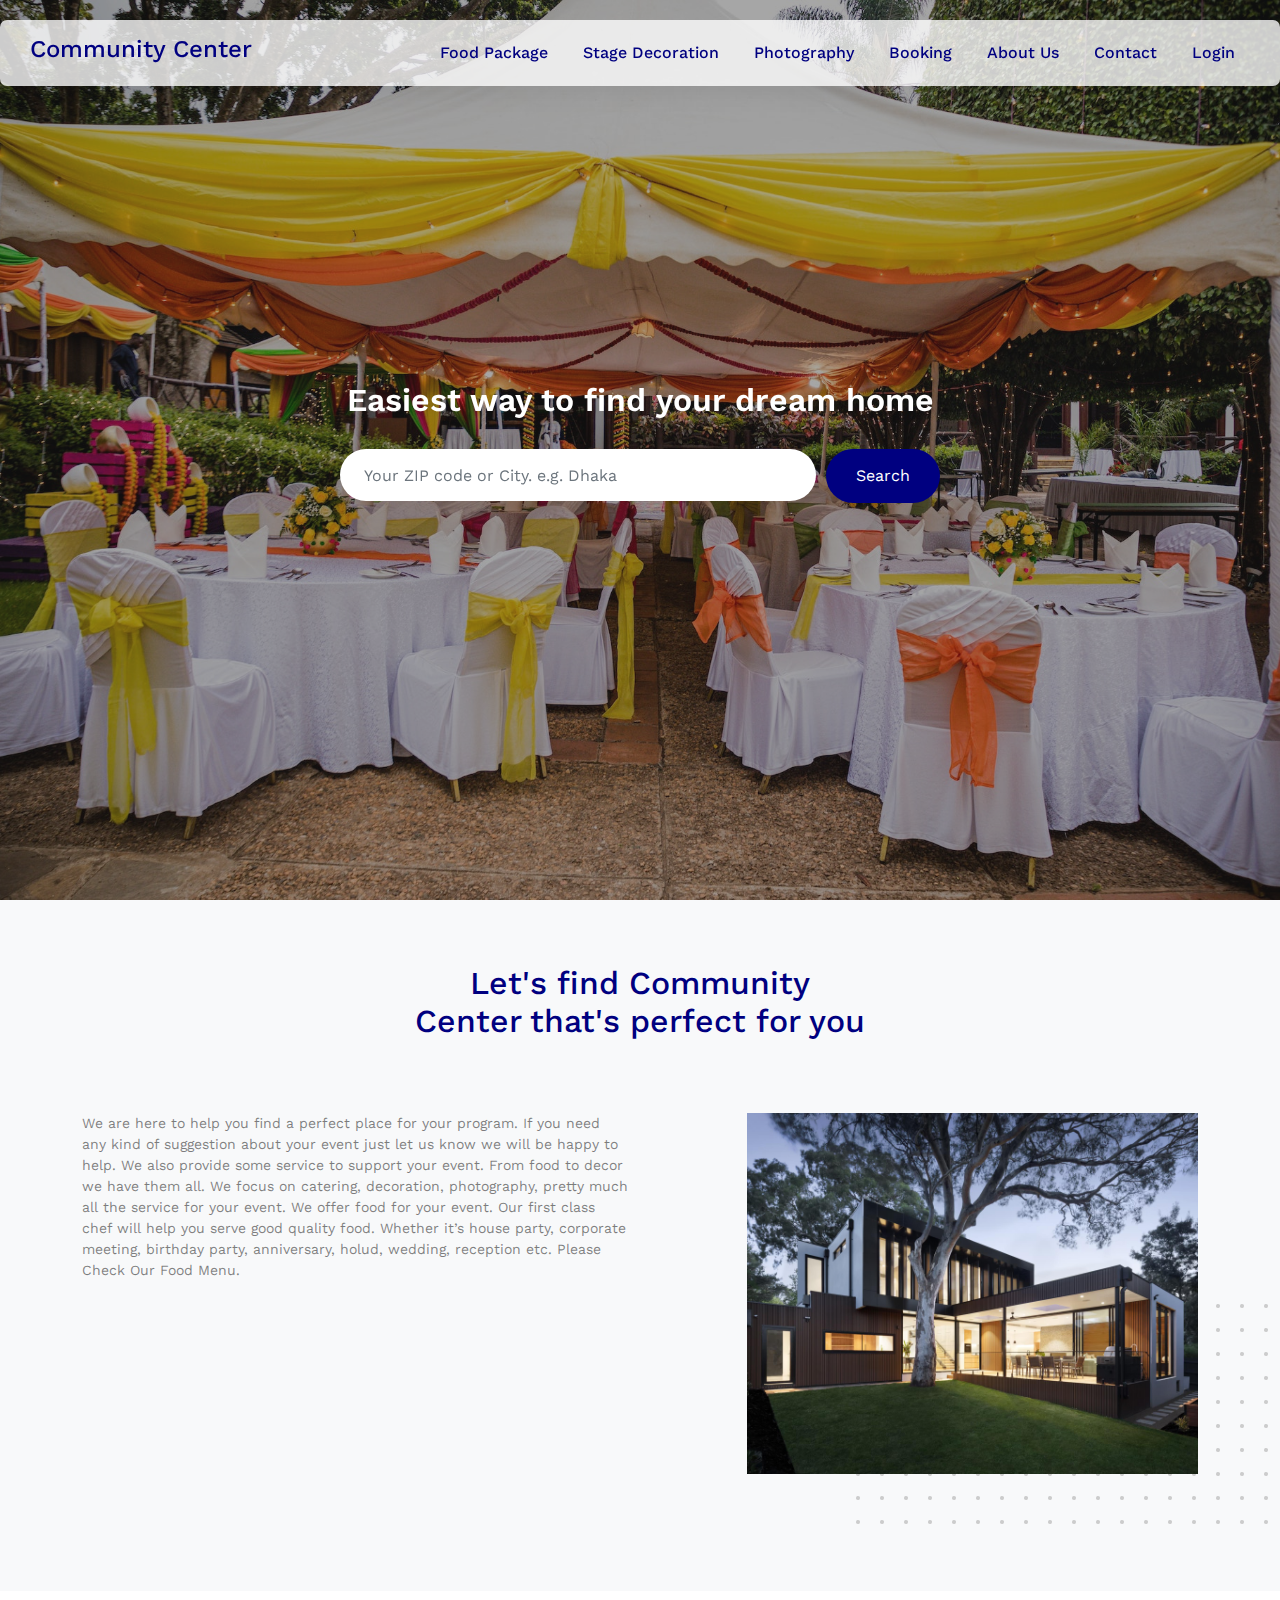
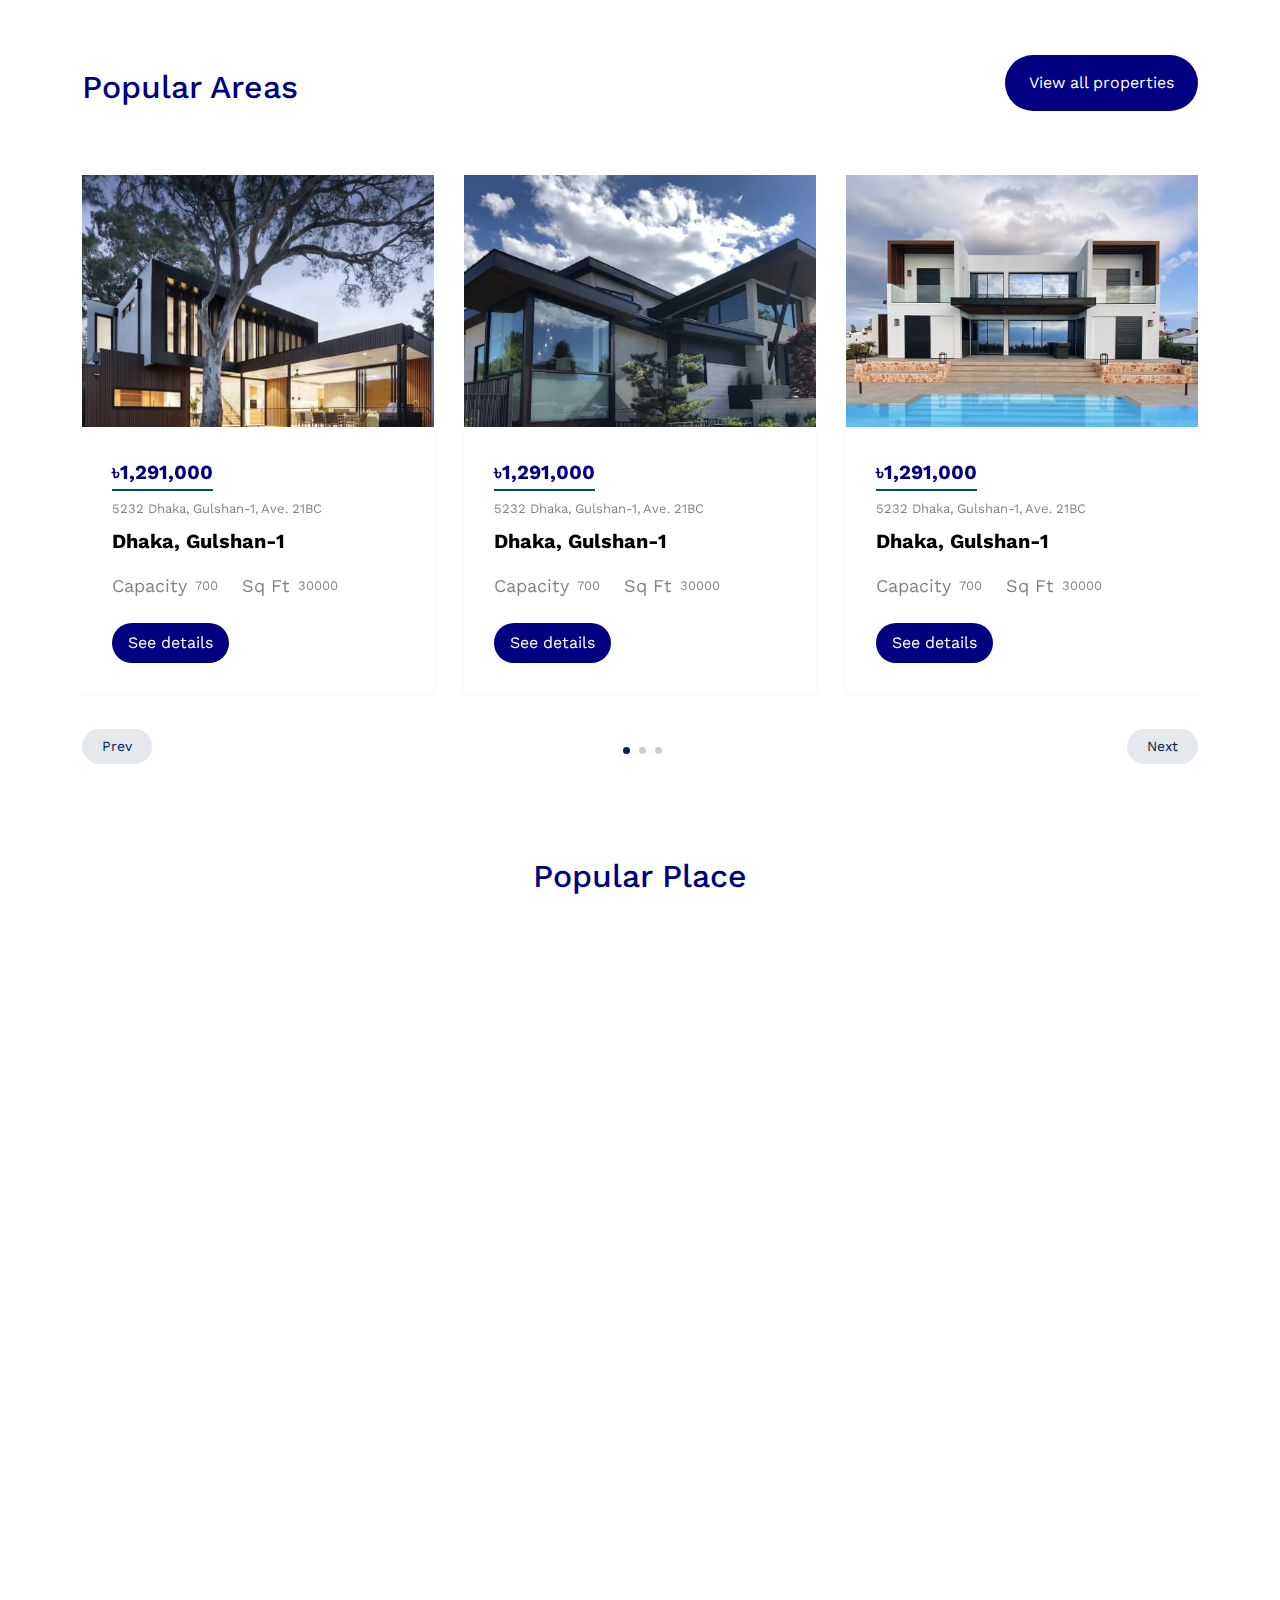
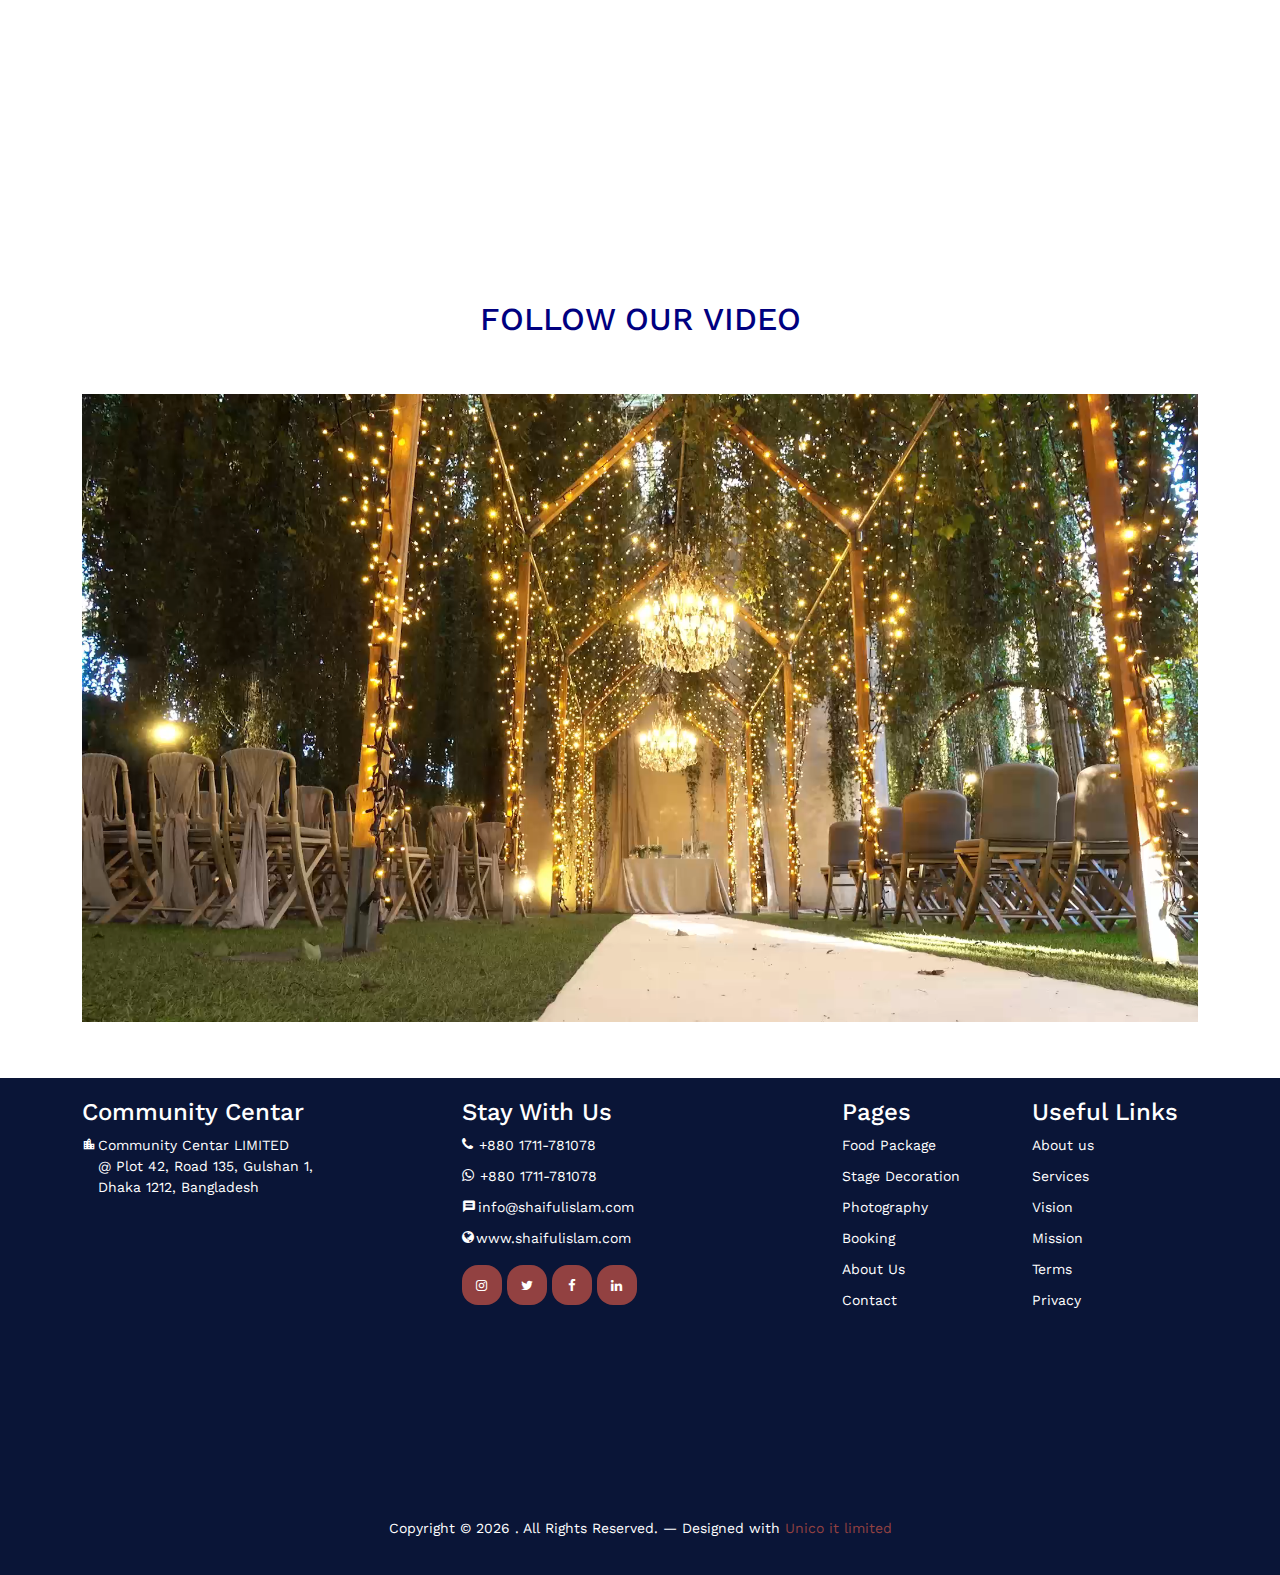
==== index.html @ 7b88f0c8 "first commit" ====
<!DOCTYPE html>
<html lang="en">
<head>
  <meta charset="utf-8" />
  <meta name="viewport" content="width=device-width, initial-scale=1" />
  <meta name="author" content="Untree.co" />
  <link rel="shortcut icon" href="favicon.png" />
  <meta name="description" content="" />
  <meta name="keywords" content="bootstrap, bootstrap5" />
  <link rel="preconnect" href="https://fonts.googleapis.com" />
  <link rel="preconnect" href="https://fonts.gstatic.com" crossorigin />
  <link href="https://fonts.googleapis.com/css2?family=Work+Sans:wght@400;500;600;700&display=swap" rel="stylesheet" />
  <link rel="stylesheet" href="fonts/icomoon/style.css" />
  <link rel="stylesheet" href="fonts/flaticon/font/flaticon.css" />
  <link rel="stylesheet" href="css/tiny-slider.css" />
  <link rel="stylesheet" href="css/aos.css" />
  <link rel="stylesheet" href="css/style.css" />

  <title>
    Community Center
  </title> 
</head>
<body>
  <div class="site-mobile-menu site-navbar-target">
    <div class="site-mobile-menu-header">
      <div class="site-mobile-menu-close">
        <span class="icofont-close js-menu-toggle"></span>
      </div>
    </div>
    <div class="site-mobile-menu-body"></div>
  </div>
  <nav class="site-nav" >
    <div class="mx-auto">
      <div class="menu-bg-wrap">
        <div class="site-navigation">
          <a href="index.html" class="logo m-0 float-start" style="color: navy !important;">Community Center</a>
          <ul class="js-clone-nav d-none d-lg-inline-block text-start site-menu float-end">
            <li class="">
              <a href="foodpackage.html" style="font-size: 16px; font-weight: 500; color: navy !important;">Food Package</a>
            </li>
            <li><a href="stagedecoration.html" style="font-size: 16px; font-weight: 500;">Stage Decoration</a></li>
            <li><a href="photograper.html" style="font-size: 16px; font-weight: 500;">Photography</a></li>
            <li><a href="booking.html" style="font-size: 16px; font-weight: 500;">Booking</a></li>
            <li><a href="about.html" style="font-size: 16px; font-weight: 500;">About Us</a></li>
            <li><a href="contact.html" style="font-size: 16px; font-weight: 500;">Contact</a></li>
            <li><a href="" data-bs-toggle="modal" data-bs-target="#exampleModal" style="font-size: 16px; font-weight: 500;">Login</a></li>
          </ul>

          <a href="#" class="burger  me-auto float-end mt-1 site-menu-toggle js-menu-toggle d-inline-block d-lg-none"
            data-toggle="collapse" data-target="#main-navbar">
            <span></span>
          </a>
        </div>
      </div>
    </div>
  </nav>
  <!--------modal form  start-----------><!-- Button trigger modal -->
<!-- Modal -->
<div class="modal fade" id="exampleModal" tabindex="-1" aria-labelledby="exampleModalLabel" aria-hidden="true">
  <div class="modal-dialog modal-sm">
    <div class="modal-content">
      <div class="modal-header">
        <button type="button" class="btn-close" data-bs-dismiss="modal" aria-label="Close"></button>
      </div>
      <div class="modal-body ">
        <h2 class="text-center py-3">Login </h2>
        <div class="" data-aos="fade-up" data-aos-delay="200">
          <form action="#">
            <div class="row">
              <div class="col-12 pb-2">
                <input
                  type="email"
                  class="form-control"
                  placeholder="Email"
                />
              </div>
              <div class="col-12 pb-2">
                <input
                  type="password"
                  class="form-control"
                  placeholder="Password"
                />
              </div>
              <div class="col-12">
                <input
                style="background-color: navy; color: #fff; width: 100%; border-radius: 5px !important;"
                  type="submit"
                  value="Login"
                  class="btn my-3 "
                />
              </div>
            </div>
          </form>
        </div>
      </div>
      <div class="modal-footer">
             
        <input
        style="background-color: navy; color: #fff; width: 100%; border-radius: 5px !important;"
        type="submit"
          value=" login with google"
          class="btn my-3"
        />      </div>
    </div>
  </div>
</div>

  <!--------modal form  start----------->
  <!--------hero section start----------->
  <div class="hero">
    <div class="hero-slide">
      <div class="img overlay" style="background-image: url('images/place_1.jpg')"></div>
      <div class="img overlay" style="background-image: url('images/place_3.jpg')"></div>
      <div class="img overlay" style="background-image: url('images/food_4.jpg')"></div>
    </div>

    <div class="container">
      <div class="row justify-content-center align-items-center">
        <div class="col-lg-9 text-center">
          <h1 class="heading" data-aos="fade-up">
            Easiest way to find your dream home
          </h1>
          <form action="#" class="narrow-w form-search d-flex align-items-stretch mb-3" data-aos="fade-up"
            data-aos-delay="200">
            <input type="text" class="form-control px-4" placeholder="Your ZIP code or City. e.g. Dhaka" />
            <button type="submit" class="btn ">Search</button>
          </form>
        </div>
      </div>
    </div>
  </div>
  <!--------hero section end----------->
  <!--------about section end----------->
  <div class="section section-4 bg-light">
    <div class="container">
      <div class="row justify-content-center text-center mb-5">
        <div class="col-lg-5">
          <h2 class="font-weight-bold  mb-4" style="color: navy;">
            Let's find
            Community Center that's perfect for you
          </h2>

        </div>
      </div>
      <div class="row justify-content-between  mb-5">
        <div class="col-lg-5 mb-5 mb-lg-0 order-lg-2">
          <div class="img-about dots">
            <img src="images/hero_bg_3.jpg" alt="Image" class="img-fluid" />
          </div>
        </div>
        <div class="col-lg-6">


          <p>We are here to help you find a perfect place for your program. If you need any kind of suggestion about
            your event just let us know we will be happy to help. We also provide some service to support your event.
            From food to decor we have them all. We focus on catering, decoration, photography, pretty much all the
            service for your event. We offer food for your event. Our first class chef will help you serve good quality
            food. Whether it’s house party, corporate meeting, birthday party, anniversary, holud, wedding, reception
            etc. Please Check Our Food Menu.</p>
          <div class="row section-counter text-center pt-5 mt-5">
            <div class="col-6 col-sm-6 col-md-6 col-lg-3" data-aos="fade-up" data-aos-delay="300">
              <div class="counter-wrap mb-5 mb-lg-0" style="background-color: navy; border-radius: 10px; color: #fff;">
                <span class="number"><span class="countup text-white">100</span></span>
                <span class="caption text-white"># of Buy Properties</span>
              </div>
            </div>
            <div class="col-6 col-sm-6 col-md-6 col-lg-3" data-aos="fade-up" data-aos-delay="400">
              <div class="counter-wrap mb-5 mb-lg-0" style="background-color: navy; border-radius: 10px; color: #fff;">
                <span class="number"><span class="countup text-white">108</span></span>
                <span class="caption text-white"># of Sell Properties</span>
              </div>
            </div>
            <div class="col-6 col-sm-6 col-md-6 col-lg-3" data-aos="fade-up" data-aos-delay="500">
              <div class="counter-wrap mb-5 mb-lg-0" style="background-color: navy; border-radius: 10px; color: #fff;">
                <span class="number"><span class="countup text-white">93</span></span>
                <span class="caption text-white"># of All Properties</span>
              </div>
            </div>
            <div class="col-6 col-sm-6 col-md-6 col-lg-3" data-aos="fade-up" data-aos-delay="600">
              <div class="counter-wrap mb-5 mb-lg-0 " style="background-color: navy; border-radius: 10px; color: #fff;">
                <span class="number"><span class="countup text-white">140</span></span>
                <span class="caption text-white">#Agents Properties</span>
              </div>
            </div>
          </div>
        </div>
      </div>

    </div>
  </div>
  <!--------about section end----------->

  <div class="section">
    <div class="container">
      <div class="row mb-5 align-items-center">
        <div class="col-lg-6">
          <h2 class="font-weight-bold  heading" style="color:navy">
            Popular Areas
          </h2>
        </div>
        <div class="col-lg-6 text-lg-end">
          <p>
            <a href="#" target="_blank" class="btn  text-white py-3 px-4" style="background-color: navy;">View all
              properties</a>
          </p>
        </div>
      </div>
      <div class="row">
        <div class="col-12">
          <div class="property-slider-wrap">
            <div class="property-slider">
              <div class="property-item">
                <a href="property-single.html" class="img">
                  <img src="images/img_1.jpg" alt="Image" class="img-fluid" />
                </a>

                <div class="property-content">
                  <div class="price mb-2" style="color: navy;"><span>৳1,291,000</span></div>
                  <div>
                    <span class="d-block mb-2 text-black-50">5232 Dhaka, Gulshan-1, Ave. 21BC</span>



                    <span class="city d-block mb-3">Dhaka, Gulshan-1</span>

                    <div class="specs d-flex mb-4">
                      <span class="d-block d-flex align-items-center me-3">
                        <span> Capacity</span>

                        <span class="caption px-2">700</span>

                      </span>
                      <span class="d-block d-flex align-items-center">
                        <span>Sq Ft</span>
                        <span class="caption px-2">30000</span>
                      </span>
                    </div>

                    <a href="property-single.html" class="btn  py-2 px-3"
                      style="background-color: navy; color: #fff;">See details</a>
                  </div>
                </div>
              </div>

              <div class="property-item">
                <a href="property-single.html" class="img">
                  <img src="images/img_2.jpg" alt="Image" class="img-fluid" />
                </a>

                <div class="property-content">
                  <div class="price mb-2" style="color: navy;"><span>৳1,291,000</span></div>
                  <div>
                    <span class="d-block mb-2 text-black-50">5232 Dhaka, Gulshan-1, Ave. 21BC</span>



                    <span class="city d-block mb-3">Dhaka, Gulshan-1</span>

                    <div class="specs d-flex mb-4">
                      <span class="d-block d-flex align-items-center me-3">
                        <span> Capacity</span>

                        <span class="caption px-2">700</span>

                      </span>
                      <span class="d-block d-flex align-items-center">
                        <span>Sq Ft</span>
                        <span class="caption px-2">30000</span>
                      </span>
                    </div>
                    <a href="property-single.html" class="btn  py-2 px-3"
                      style="background-color: navy; color: #fff;">See details</a>
                  </div>
                </div>
              </div>
              <div class="property-item">
                <a href="property-single.html" class="img">
                  <img src="images/img_3.jpg" alt="Image" class="img-fluid" />
                </a>
                <div class="property-content">
                  <div class="price mb-2" style="color: navy;"><span>৳1,291,000</span></div>
                  <div>
                    <span class="d-block mb-2 text-black-50">5232 Dhaka, Gulshan-1, Ave. 21BC</span>
                    <span class="city d-block mb-3">Dhaka, Gulshan-1</span>

                    <div class="specs d-flex mb-4">
                      <span class="d-block d-flex align-items-center me-3">
                        <span> Capacity</span>

                        <span class="caption px-2">700</span>
                      </span>
                      <span class="d-block d-flex align-items-center">
                        <span>Sq Ft</span>
                        <span class="caption px-2">30000</span>
                      </span>
                    </div>

                    <a href="property-single.html" class="btn  py-2 px-3"
                      style="background-color: navy; color: #fff;">See details</a>
                  </div>
                </div>
              </div>

              <div class="property-item">
                <a href="property-single.html" class="img">
                  <img src="images/img_4.jpg" alt="Image" class="img-fluid" />
                </a>

                <div class="property-content">
                  <div class="price mb-2" style="color: navy;"><span>৳1,291,000</span></div>
                  <div>
                    <span class="d-block mb-2 text-black-50">5232 Dhaka, Gulshan-1, Ave. 21BC</span>
                    <span class="city d-block mb-3">Dhaka, Gulshan-1</span>

                    <div class="specs d-flex mb-4">
                      <span class="d-block d-flex align-items-center me-3">
                        <span> Capacity</span>

                        <span class="caption px-2">700</span>
                      </span>
                      <span class="d-block d-flex align-items-center">
                        <span>Sq Ft</span>
                        <span class="caption px-2">30000</span>
                      </span>
                    </div>

                    <a href="property-single.html" class="btn  py-2 px-3"
                      style="background-color: navy; color: #fff;">See details</a>
                  </div>
                </div>
              </div>

              <div class="property-item">
                <a href="property-single.html" class="img">
                  <img src="images/img_5.jpg" alt="Image" class="img-fluid" />
                </a>

                <div class="property-content">
                  <div class="price mb-2" style="color: navy;"><span>৳1,291,000</span></div>
                  <div>
                    <span class="d-block mb-2 text-black-50">5232 Dhaka, Gulshan-1, Ave. 21BC</span>



                    <span class="city d-block mb-3">Dhaka, Gulshan-1</span>

                    <div class="specs d-flex mb-4">
                      <span class="d-block d-flex align-items-center me-3">
                        <span> Capacity</span>

                        <span class="caption px-2">700</span>

                      </span>
                      <span class="d-block d-flex align-items-center">
                        <span>Sq Ft</span>
                        <span class="caption px-2">30000</span>
                      </span>
                    </div>

                    <a href="property-single.html" class="btn  py-2 px-3"
                      style="background-color: navy; color: #fff;">See details</a>
                  </div>
                </div>
              </div>

              <div class="property-item">
                <a href="property-single.html" class="img">
                  <img src="images/img_6.jpg" alt="Image" class="img-fluid" />
                </a>

                <div class="property-content">
                  <div class="price mb-2" style="color: navy;"><span>৳1,291,000</span></div>
                  <div>
                    <span class="d-block mb-2 text-black-50">5232 Dhaka, Gulshan-1, Ave. 21BC</span>



                    <span class="city d-block mb-3">Dhaka, Gulshan-1</span>

                    <div class="specs d-flex mb-4">
                      <span class="d-block d-flex align-items-center me-3">
                        <span> Capacity</span>

                        <span class="caption px-2">700</span>

                      </span>
                      <span class="d-block d-flex align-items-center">
                        <span>Sq Ft</span>
                        <span class="caption px-2">30000</span>
                      </span>
                    </div>

                    <a href="property-single.html" class="btn  py-2 px-3"
                      style="background-color: navy; color: #fff;">See details</a>
                  </div>
                </div>
              </div>

              <div class="property-item">
                <a href="property-single.html" class="img">
                  <img src="images/img_7.jpg" alt="Image" class="img-fluid" />
                </a>

                <div class="property-content">
                  <div class="price mb-2" style="color: navy;"><span>৳1,291,000</span></div>
                  <div>
                    <span class="d-block mb-2 text-black-50">5232 Dhaka, Gulshan-1, Ave. 21BC</span>



                    <span class="city d-block mb-3">Dhaka, Gulshan-1</span>

                    <div class="specs d-flex mb-4">
                      <span class="d-block d-flex align-items-center me-3">
                        <span> Capacity</span>

                        <span class="caption px-2">700</span>

                      </span>
                      <span class="d-block d-flex align-items-center">
                        <span>Sq Ft</span>
                        <span class="caption px-2">30000</span>
                      </span>
                    </div>

                    <a href="property-single.html" class="btn  py-2 px-3"
                      style="background-color: navy; color: #fff;">See details</a>
                  </div>
                </div>
              </div>

              <div class="property-item">
                <a href="property-single.html" class="img">
                  <img src="images/img_8.jpg" alt="Image" class="img-fluid" />
                </a>

                <div class="property-content">
                  <div class="price mb-2" style="color: navy;"><span>৳1,291,000</span></div>
                  <div>
                    <span class="d-block mb-2 text-black-50">5232 Dhaka, Gulshan-1, Ave. 21BC</span>



                    <span class="city d-block mb-3">Dhaka, Gulshan-1</span>

                    <div class="specs d-flex mb-4">
                      <span class="d-block d-flex align-items-center me-3">
                        <span> Capacity</span>

                        <span class="caption px-2">700</span>

                      </span>
                      <span class="d-block d-flex align-items-center">
                        <span>Sq Ft</span>
                        <span class="caption px-2">30000</span>
                      </span>
                    </div>

                    <a href="property-single.html" class="btn  py-2 px-3"
                      style="background-color: navy; color: #fff;">See details</a>
                  </div>
                </div>
              </div>

              <div class="property-item">
                <a href="property-single.html" class="img">
                  <img src="images/img_1.jpg" alt="Image" class="img-fluid" />
                </a>

                <div class="property-content">
                  <div class="price mb-2" style="color: navy;"><span>৳1,291,000</span></div>
                  <div>
                    <span class="d-block mb-2 text-black-50">5232 Dhaka, Gulshan-1, Ave. 21BC</span>



                    <span class="city d-block mb-3">Dhaka, Gulshan-1</span>

                    <div class="specs d-flex mb-4">
                      <span class="d-block d-flex align-items-center me-3">
                        <span> Capacity</span>

                        <span class="caption px-2">700</span>

                      </span>
                      <span class="d-block d-flex align-items-center">
                        <span>Sq Ft</span>
                        <span class="caption px-2">30000</span>
                      </span>
                    </div>

                    <a href="property-single.html" class="btn  py-2 px-3"
                      style="background-color: navy; color: #fff;">See details</a>
                  </div>
                </div>
              </div>
            </div>

            <div id="property-nav" class="controls" tabindex="0" aria-label="Carousel Navigation">
              <span class="prev" data-controls="prev" aria-controls="property" tabindex="-1">Prev</span>
              <span class="next" data-controls="next" aria-controls="property" tabindex="-1">Next</span>
            </div>
          </div>
        </div>
      </div>
    </div>
  </div>
  <!--------about section end----------->

  <section class="">
    <div class="container">
      <div class="text-center"><h2 style="color: navy;">Popular Place </h2></div>
      <div class="row ">
        <div class="col-12 col-md-4 p-2" data-aos="fade-up" data-aos-delay="300" style="">
          <div class=""
            style="position: relative; height: 300px; background-image: linear-gradient(rgba(0, 0, 0, 0.4), rgba(0, 0, 0, 0.4)),url(images/decoraction/2.jpg); background-size: cover;"">
             
              <div class=" text-center" style="position: absolute; top: 40%; left: 25%;">
            <h2 class="text-white">Bashundhara</h2>
            <p class="text-white" style="font-weight: 400; font-size: 24px;">5 Properties</p>

          </div>
        </div>
      </div>
      <div class="col-12 col-md-4 p-2" data-aos="fade-up" data-aos-delay="300" style="">
        <div class=""
          style="position: relative; height: 300px; background-image: linear-gradient(rgba(0, 0, 0, 0.4), rgba(0, 0, 0, 0.4)),url(images/decoraction/1.jpg); background-size: cover;"">
             
              <div class=" text-center" style="position: absolute; top: 40%; left: 25%;">
          <h2 class="text-white">Cantonment</h2>
          <p class="text-white" style="font-weight: 400; font-size: 24px;">2 Properties</p>

        </div>
      </div>
    </div>
    <div class="col-12 col-md-4 p-2" data-aos="fade-up" data-aos-delay="300" style="">
      <div class=""
        style="position: relative; height: 300px; background-image: linear-gradient(rgba(0, 0, 0, 0.4), rgba(0, 0, 0, 0.4)),url(images/decoraction/3.jpg); background-size: cover;"">
             
              <div class=" text-center" style="position: absolute; top: 40%; left: 25%;">
        <h2 class="text-white">Dhanmondi</h2>
        <p class="text-white" style="font-weight: 400; font-size: 24px;">10 Properties</p>

      </div>
    </div>
    </div>
    <div class="col-12 col-md-4 p-2" data-aos="fade-up" data-aos-delay="300" style="">
      <div class=""
        style="position: relative; height: 300px; background-image: linear-gradient(rgba(0, 0, 0, 0.4), rgba(0, 0, 0, 0.4)),url(images/decoraction/4.jpg); background-size: cover;"">
             
              <div class=" text-center" style="position: absolute; top: 40%; left: 25%;">
        <h2 class="text-white">Mirpur</h2>
        <p class="text-white" style="font-weight: 400; font-size: 24px;">2 Properties</p>
      </div>
    </div>
    </div>
    <div class="col-12 col-md-4 p-2" data-aos="fade-up" data-aos-delay="300" style="">
      <div class=""
        style="position: relative; height: 300px; background-image: linear-gradient(rgba(0, 0, 0, 0.4), rgba(0, 0, 0, 0.4)),url(images/decoraction/5.jpg); background-size: cover;"">
             
              <div class=" text-center" style="position: absolute; top: 40%; left: 25%;">
        <h2 class="text-white">Gulshan</h2>
        <p class="text-white" style="font-weight: 400; font-size: 24px;">3 Properties</p>

      </div>
    </div>
    </div>
    <div class="col-12 col-md-4 p-2" data-aos="fade-up" data-aos-delay="300" style="">
      <div class=""
        style="position: relative; height: 300px; background-image: linear-gradient(rgba(0, 0, 0, 0.4), rgba(0, 0, 0, 0.4)),url(images/decoraction/6.jpg); background-size: cover;"">
             
              <div class=" text-center" style="position: absolute; top: 40%; left: 25%;">
        <h2 class="text-white">Jatrabari</h2>
        <p class="text-white" style="font-weight: 400; font-size: 24px;">3 Properties</p>

      </div>
    </div>
    </div>
    <div class="col-12 col-md-4 p-2" data-aos="fade-up" data-aos-delay="300" style="">
      <div class=""
        style="position: relative; height: 300px; background-image: linear-gradient(rgba(0, 0, 0, 0.4), rgba(0, 0, 0, 0.4)),url(images/decoraction/7.jpg); background-size: cover;"">
             
              <div class=" text-center" style="position: absolute; top: 40%; left: 22%;">
        <h2 class="text-white">Mohammadpur</h2>
        <p class="text-white" style="font-weight: 400; font-size: 24px;">4 Properties</p>

      </div>
    </div>
    </div>
    <div class="col-12 col-md-4 p-2" data-aos="fade-up" data-aos-delay="300" style="">
      <div class=""
        style="position: relative; height: 300px; background-image: linear-gradient(rgba(0, 0, 0, 0.4), rgba(0, 0, 0, 0.4)),url(images/decoraction/8.jpg); background-size: cover;"">
             
              <div class=" text-center" style="position: absolute; top: 40%; left: 25%;">
        <h2 class="text-white">Paltan</h2>
        <p class="text-white" style="font-weight: 400; font-size: 24px;">7 Properties</p>

      </div>
    </div>
    </div>
    <div class="col-12 col-md-4 p-2" data-aos="fade-up" data-aos-delay="300" style="">
      <div class=""
        style="position: relative; height: 300px; background-image: linear-gradient(rgba(0, 0, 0, 0.4), rgba(0, 0, 0, 0.4)),url(images/decoraction/9.jpg); background-size: cover;"">
             
              <div class=" text-center" style="position: absolute; top: 40%; left: 25%;">
        <h2 class="text-white">Rampura</h2>
        <p class="text-white" style="font-weight: 400; font-size: 24px;">9 Properties</p>

      </div>
    </div>
    </div>



    </div>
    </div>
  </section>
  <!--------about section end----------->

  <!-- <div class="section sec-testimonials">
      <div class="container">
        <div class="row mb-5 align-items-center">
          <div class="col-md-6">
            <h2 class="font-weight-bold heading text-primary mb-4 mb-md-0">
              Customer Says
            </h2>
          </div>
          <div class="col-md-6 text-md-end">
            <div id="testimonial-nav">
              <span class="prev" data-controls="prev">Prev</span>

              <span class="next" data-controls="next">Next</span>
            </div>
          </div>
        </div>

        <div class="row">
          <div class="col-lg-4"></div>
        </div>
        <div class="testimonial-slider-wrap">
          <div class="testimonial-slider">
            <div class="item">
              <div class="testimonial">
                <img
                  src="images/person_1-min.jpg"
                  alt="Image"
                  class="img-fluid rounded-circle w-25 mb-4"
                />
                <div class="rate">
                  <span class="icon-star text-warning"></span>
                  <span class="icon-star text-warning"></span>
                  <span class="icon-star text-warning"></span>
                  <span class="icon-star text-warning"></span>
                  <span class="icon-star text-warning"></span>
                </div>
                <h3 class="h5 text-primary mb-4">James Smith</h3>
                <blockquote>
                  <p>
                    &ldquo;Far far away, behind the word mountains, far from the
                    countries Vokalia and Consonantia, there live the blind
                    texts. Separated they live in Bookmarksgrove right at the
                    coast of the Semantics, a large language ocean.&rdquo;
                  </p>
                </blockquote>
                <p class="text-black-50">Designer, Co-founder</p>
              </div>
            </div>

            <div class="item">
              <div class="testimonial">
                <img
                  src="images/person_2-min.jpg"
                  alt="Image"
                  class="img-fluid rounded-circle w-25 mb-4"
                />
                <div class="rate">
                  <span class="icon-star text-warning"></span>
                  <span class="icon-star text-warning"></span>
                  <span class="icon-star text-warning"></span>
                  <span class="icon-star text-warning"></span>
                  <span class="icon-star text-warning"></span>
                </div>
                <h3 class="h5 text-primary mb-4">Mike Houston</h3>
                <blockquote>
                  <p>
                    &ldquo;Far far away, behind the word mountains, far from the
                    countries Vokalia and Consonantia, there live the blind
                    texts. Separated they live in Bookmarksgrove right at the
                    coast of the Semantics, a large language ocean.&rdquo;
                  </p>
                </blockquote>
                <p class="text-black-50">Designer, Co-founder</p>
              </div>
            </div>

            <div class="item">
              <div class="testimonial">
                <img
                  src="images/person_3-min.jpg"
                  alt="Image"
                  class="img-fluid rounded-circle w-25 mb-4"
                />
                <div class="rate">
                  <span class="icon-star text-warning"></span>
                  <span class="icon-star text-warning"></span>
                  <span class="icon-star text-warning"></span>
                  <span class="icon-star text-warning"></span>
                  <span class="icon-star text-warning"></span>
                </div>
                <h3 class="h5 text-primary mb-4">Cameron Webster</h3>
                <blockquote>
                  <p>
                    &ldquo;Far far away, behind the word mountains, far from the
                    countries Vokalia and Consonantia, there live the blind
                    texts. Separated they live in Bookmarksgrove right at the
                    coast of the Semantics, a large language ocean.&rdquo;
                  </p>
                </blockquote>
                <p class="text-black-50">Designer, Co-founder</p>
              </div>
            </div>

            <div class="item">
              <div class="testimonial">
                <img
                  src="images/person_4-min.jpg"
                  alt="Image"
                  class="img-fluid rounded-circle w-25 mb-4"
                />
                <div class="rate">
                  <span class="icon-star text-warning"></span>
                  <span class="icon-star text-warning"></span>
                  <span class="icon-star text-warning"></span>
                  <span class="icon-star text-warning"></span>
                  <span class="icon-star text-warning"></span>
                </div>
                <h3 class="h5 text-primary mb-4">Dave Smith</h3>
                <blockquote>
                  <p>
                    &ldquo;Far far away, behind the word mountains, far from the
                    countries Vokalia and Consonantia, there live the blind
                    texts. Separated they live in Bookmarksgrove right at the
                    coast of the Semantics, a large language ocean.&rdquo;
                  </p>
                </blockquote>
                <p class="text-black-50">Designer, Co-founder</p>
              </div>
            </div>
          </div>
        </div>
      </div>
    </div>  -->
  <!--------about section end----------->



  
     
  <!--------about section end----------->

  <!-- <div class="section section-5 bg-light">
      <div class="container">
        <div class="row justify-content-center text-center mb-5">
          <div class="col-lg-6 mb-5">
            <h2 class="font-weight-bold heading text-primary mb-4">
              Our Agents
            </h2>
            <p class="text-black-50">
              Lorem ipsum dolor sit amet consectetur adipisicing elit. Numquam
              enim pariatur similique debitis vel nisi qui reprehenderit totam?
              Quod maiores.
            </p>
          </div>
        </div>
        <div class="row">
          <div class="col-sm-6 col-md-6 col-lg-4 mb-5 mb-lg-0">
            <div class="h-100 person">
              <img
                src="images/person_1-min.jpg"
                alt="Image"
                class="img-fluid"
              />

              <div class="person-contents">
                <h2 class="mb-0"><a href="#">James Doe</a></h2>
                <span class="meta d-block mb-3">Real Estate Agent</span>
                <p>
                  Lorem ipsum dolor sit amet consectetur adipisicing elit.
                  Facere officiis inventore cumque tenetur laboriosam, minus
                  culpa doloremque odio, neque molestias?
                </p>

                <ul class="social list-unstyled list-inline dark-hover">
                  <li class="list-inline-item">
                    <a href="#"><span class="icon-twitter"></span></a>
                  </li>
                  <li class="list-inline-item">
                    <a href="#"><span class="icon-facebook"></span></a>
                  </li>
                  <li class="list-inline-item">
                    <a href="#"><span class="icon-linkedin"></span></a>
                  </li>
                  <li class="list-inline-item">
                    <a href="#"><span class="icon-instagram"></span></a>
                  </li>
                </ul>
              </div>
            </div>
          </div>
          <div class="col-sm-6 col-md-6 col-lg-4 mb-5 mb-lg-0">
            <div class="h-100 person">
              <img
                src="images/person_2-min.jpg"
                alt="Image"
                class="img-fluid"
              />

              <div class="person-contents">
                <h2 class="mb-0"><a href="#">Jean Smith</a></h2>
                <span class="meta d-block mb-3">Real Estate Agent</span>
                <p>
                  Lorem ipsum dolor sit amet consectetur adipisicing elit.
                  Facere officiis inventore cumque tenetur laboriosam, minus
                  culpa doloremque odio, neque molestias?
                </p>

                <ul class="social list-unstyled list-inline dark-hover">
                  <li class="list-inline-item">
                    <a href="#"><span class="icon-twitter"></span></a>
                  </li>
                  <li class="list-inline-item">
                    <a href="#"><span class="icon-facebook"></span></a>
                  </li>
                  <li class="list-inline-item">
                    <a href="#"><span class="icon-linkedin"></span></a>
                  </li>
                  <li class="list-inline-item">
                    <a href="#"><span class="icon-instagram"></span></a>
                  </li>
                </ul>
              </div>
            </div>
          </div>
          <div class="col-sm-6 col-md-6 col-lg-4 mb-5 mb-lg-0">
            <div class="h-100 person">
              <img
                src="images/person_3-min.jpg"
                alt="Image"
                class="img-fluid"
              />

              <div class="person-contents">
                <h2 class="mb-0"><a href="#">Alicia Huston</a></h2>
                <span class="meta d-block mb-3">Real Estate Agent</span>
                <p>
                  Lorem ipsum dolor sit amet consectetur adipisicing elit.
                  Facere officiis inventore cumque tenetur laboriosam, minus
                  culpa doloremque odio, neque molestias?
                </p>

                <ul class="social list-unstyled list-inline dark-hover">
                  <li class="list-inline-item">
                    <a href="#"><span class="icon-twitter"></span></a>
                  </li>
                  <li class="list-inline-item">
                    <a href="#"><span class="icon-facebook"></span></a>
                  </li>
                  <li class="list-inline-item">
                    <a href="#"><span class="icon-linkedin"></span></a>
                  </li>
                  <li class="list-inline-item">
                    <a href="#"><span class="icon-instagram"></span></a>
                  </li>
                </ul>
              </div>
            </div>
          </div>
        </div>
      </div>
    </div> -->
  
  <!-- video section start -->
  <div class="video-container  mx-auto" style="text-align: center;">
    <div class="text-center py-5"><h2 style="color: navy;">FOLLOW OUR VIDEO
    </h2></div>


    <video class="w-100 h-75 container mx-auto" playsinline="playsinline" autoplay="autoplay" loop="loop" 
    mute="true" class="media-video" muted="muted" >
        <source src="images/video2.mp4" type="video/mp4">
    </video> 

</div>
  <!-- video section end -->
  
  
    <!--------about section end----------->

    <div class="site-footer" style="margin-top: 50px; padding: 20px 0px !important;">
      <div class="container">
        <div class="row">
          <div class="col-lg-4">
            <div class="widget">
              <h4 style="color: #fff;">
                Community Centar</h4>
                <div class="d-flex justify-content-start">
                  <a href="#" style="padding-right: 2px;"><span class="icon-location_city"></span></a>

                  <address class="text-white"> Community Centar  LIMITED <br> @ Plot 42,
                    Road 135, Gulshan 1,<br> Dhaka 1212, Bangladesh </address>
                </div>
               
                <iframe src="https://www.google.com/maps/embed?pb=!1m18!1m12!1m3!1d116786.28725441988!2d90.22510394335937!3d23.833832599999994!2m3!1f0!2f0!3f0!3m2!1i1024!2i768!4f13.1!3m3!1m2!1s0x3755c71ce580cc5b%3A0x628f58a3f261f98f!2sUnico%20IT%20Limited!5e0!3m2!1sen!2sbd!4v1697269015013!5m2!1sen!2sbd" width="" height="250" style="border:0;" allowfullscreen="" loading="lazy" referrerpolicy="no-referrer-when-downgrade"></iframe>

            </div>
          </div>
          <div class="col-lg-4">
            <div class="widget">
              <h4 style="color: #fff;">Stay With Us</h4>
              <ul class="list-unstyled links">
                <li> <a href="#" style=""><span class="icon-phone" style="padding-right: 1px;"></span> +880 1711-781078</a></li>
                <li><a href="#"><span class="icon-whatsapp" style="padding-right: 1px;"></span> +880 1711-781078</a></li>
                <li><a href="#"><span class="icon-message" style="padding-right: 2px;"></span>info@shaifulislam.com</a></li>
                <li><a href="#"> <span class="icon-globe" style="padding-right: 2px;"></span>www.shaifulislam.com</a></li>
              </ul>
            
              <ul class="list-unstyled social">
                <li>
                  <a href="#"><span class="icon-instagram"></span></a>
                </li>
                <li>
                  <a href="#"><span class="icon-twitter"></span></a>
                </li>
                <li>
                  <a href="#"><span class="icon-facebook"></span></a>
                </li>
                <li>
                  <a href="#"><span class="icon-linkedin"></span></a>
                </li>
                
              </ul>
            </div>
          </div>
          <div class="col-lg-2">
            <div class="widget">
              <h4 style="color: #fff;">Pages</h4>
              <ul class="list-unstyled float-start links">
                <!-- <li><a href="#">About us</a></li>
                <li><a href="#">Services</a></li>
                <li><a href="#">Vision</a></li>
                <li><a href="#">Mission</a></li>
                <li><a href="#">Terms</a></li>
                <li><a href="#">Privacy</a></li> -->
                <li class="">
                  <a href="foodpackage.html" style="">Food Package</a>
                </li>
                <li><a href="stagedecoration.html" style="">Stage Decoration</a></li>
                <li><a href="photograper.html" style="">Photography</a></li>
                <li><a href="booking.html" style="">Booking</a></li>
                <li><a href="about.html" style="">About Us</a></li>
                <li><a href="contact.html" style="">Contact</a></li>
              </ul>
             
            </div>
          </div>

          
          <div class="col-lg-2">
            <div class="widget">
              <h4 style="color: #fff;">Useful Links</h4>
              <ul class="list-unstyled float-start links">
                <li><a href="#">About us</a></li>
                <li><a href="#">Services</a></li>
                <li><a href="#">Vision</a></li>
                <li><a href="#">Mission</a></li>
                <li><a href="#">Terms</a></li>
                <li><a href="#">Privacy</a></li>
              </ul>
             
            </div>
          </div>
         
        </div>

        <div class="row mt-2">
          <div class="col-12 text-center">
           

            <p>
              Copyright &copy;
              <script>
                document.write(new Date().getFullYear());
              </script>
              . All Rights Reserved. &mdash; Designed with 
              <a  style="color: #924141;" href="https://www.unicoit.com/">Unico it limited</a>
            </p>
         
          </div>
        </div>
      </div>
    </div> 
  <!-- /.site-footer -->

  <!-- Preloader -->
  <div id="overlayer"></div>
  <div class="loader">
    <div class="spinner-border" role="status">
      <span class="visually-hidden">Loading...</span>
    </div>
  </div>

  <script src="js/bootstrap.bundle.min.js"></script>
  <script src="js/tiny-slider.js"></script>
  <script src="js/aos.js"></script>
  <script src="js/navbar.js"></script>
  <script src="js/counter.js"></script>
  <script src="js/custom.js"></script>
</body>

</html>
---- fonts/icomoon/style.css ----
@font-face {
  font-family: 'icomoon';
  src:  url('fonts/icomoon.eot?10si43');
  src:  url('fonts/icomoon.eot?10si43#iefix') format('embedded-opentype'),
    url('fonts/icomoon.ttf?10si43') format('truetype'),
    url('fonts/icomoon.woff?10si43') format('woff'),
    url('fonts/icomoon.svg?10si43#icomoon') format('svg');
  font-weight: normal;
  font-style: normal;
}

[class^="icon-"], [class*=" icon-"] {
  /* use !important to prevent issues with browser extensions that change fonts */
  font-family: 'icomoon' !important;
  speak: none;
  font-style: normal;
  font-weight: normal;
  font-variant: normal;
  text-transform: none;
  line-height: 1;

  /* Better Font Rendering =========== */
  -webkit-font-smoothing: antialiased;
  -moz-osx-font-smoothing: grayscale;
}

.icon-asterisk:before {
  content: "\f069";
}
.icon-plus:before {
  content: "\f067";
}
.icon-question:before {
  content: "\f128";
}
.icon-minus:before {
  content: "\f068";
}
.icon-glass:before {
  content: "\f000";
}
.icon-music:before {
  content: "\f001";
}
.icon-search:before {
  content: "\f002";
}
.icon-envelope-o:before {
  content: "\f003";
}
.icon-heart:before {
  content: "\f004";
}
.icon-star:before {
  content: "\f005";
}
.icon-star-o:before {
  content: "\f006";
}
.icon-user:before {
  content: "\f007";
}
.icon-film:before {
  content: "\f008";
}
.icon-th-large:before {
  content: "\f009";
}
.icon-th:before {
  content: "\f00a";
}
.icon-th-list:before {
  content: "\f00b";
}
.icon-check:before {
  content: "\f00c";
}
.icon-close:before {
  content: "\f00d";
}
.icon-remove:before {
  content: "\f00d";
}
.icon-times:before {
  content: "\f00d";
}
.icon-search-plus:before {
  content: "\f00e";
}
.icon-search-minus:before {
  content: "\f010";
}
.icon-power-off:before {
  content: "\f011";
}
.icon-signal:before {
  content: "\f012";
}
.icon-cog:before {
  content: "\f013";
}
.icon-gear:before {
  content: "\f013";
}
.icon-trash-o:before {
  content: "\f014";
}
.icon-home:before {
  content: "\f015";
}
.icon-file-o:before {
  content: "\f016";
}
.icon-clock-o:before {
  content: "\f017";
}
.icon-road:before {
  content: "\f018";
}
.icon-download:before {
  content: "\f019";
}
.icon-arrow-circle-o-down:before {
  content: "\f01a";
}
.icon-arrow-circle-o-up:before {
  content: "\f01b";
}
.icon-inbox:before {
  content: "\f01c";
}
.icon-play-circle-o:before {
  content: "\f01d";
}
.icon-repeat:before {
  content: "\f01e";
}
.icon-rotate-right:before {
  content: "\f01e";
}
.icon-refresh:before {
  content: "\f021";
}
.icon-list-alt:before {
  content: "\f022";
}
.icon-lock:before {
  content: "\f023";
}
.icon-flag:before {
  content: "\f024";
}
.icon-headphones:before {
  content: "\f025";
}
.icon-volume-off:before {
  content: "\f026";
}
.icon-volume-down:before {
  content: "\f027";
}
.icon-volume-up:before {
  content: "\f028";
}
.icon-qrcode:before {
  content: "\f029";
}
.icon-barcode:before {
  content: "\f02a";
}
.icon-tag:before {
  content: "\f02b";
}
.icon-tags:before {
  content: "\f02c";
}
.icon-book:before {
  content: "\f02d";
}
.icon-bookmark:before {
  content: "\f02e";
}
.icon-print:before {
  content: "\f02f";
}
.icon-camera:before {
  content: "\f030";
}
.icon-font:before {
  content: "\f031";
}
.icon-bold:before {
  content: "\f032";
}
.icon-italic:before {
  content: "\f033";
}
.icon-text-height:before {
  content: "\f034";
}
.icon-text-width:before {
  content: "\f035";
}
.icon-align-left:before {
  content: "\f036";
}
.icon-align-center:before {
  content: "\f037";
}
.icon-align-right:before {
  content: "\f038";
}
.icon-align-justify:before {
  content: "\f039";
}
.icon-list:before {
  content: "\f03a";
}
.icon-dedent:before {
  content: "\f03b";
}
.icon-outdent:before {
  content: "\f03b";
}
.icon-indent:before {
  content: "\f03c";
}
.icon-video-camera:before {
  content: "\f03d";
}
.icon-image:before {
  content: "\f03e";
}
.icon-photo:before {
  content: "\f03e";
}
.icon-picture-o:before {
  content: "\f03e";
}
.icon-pencil:before {
  content: "\f040";
}
.icon-map-marker:before {
  content: "\f041";
}
.icon-adjust:before {
  content: "\f042";
}
.icon-tint:before {
  content: "\f043";
}
.icon-edit:before {
  content: "\f044";
}
.icon-pencil-square-o:before {
  content: "\f044";
}
.icon-share-square-o:before {
  content: "\f045";
}
.icon-check-square-o:before {
  content: "\f046";
}
.icon-arrows:before {
  content: "\f047";
}
.icon-step-backward:before {
  content: "\f048";
}
.icon-fast-backward:before {
  content: "\f049";
}
.icon-backward:before {
  content: "\f04a";
}
.icon-play:before {
  content: "\f04b";
}
.icon-pause:before {
  content: "\f04c";
}
.icon-stop:before {
  content: "\f04d";
}
.icon-forward:before {
  content: "\f04e";
}
.icon-fast-forward:before {
  content: "\f050";
}
.icon-step-forward:before {
  content: "\f051";
}
.icon-eject:before {
  content: "\f052";
}
.icon-chevron-left:before {
  content: "\f053";
}
.icon-chevron-right:before {
  content: "\f054";
}
.icon-plus-circle:before {
  content: "\f055";
}
.icon-minus-circle:before {
  content: "\f056";
}
.icon-times-circle:before {
  content: "\f057";
}
.icon-check-circle:before {
  content: "\f058";
}
.icon-question-circle:before {
  content: "\f059";
}
.icon-info-circle:before {
  content: "\f05a";
}
.icon-crosshairs:before {
  content: "\f05b";
}
.icon-times-circle-o:before {
  content: "\f05c";
}
.icon-check-circle-o:before {
  content: "\f05d";
}
.icon-ban:before {
  content: "\f05e";
}
.icon-arrow-left:before {
  content: "\f060";
}
.icon-arrow-right:before {
  content: "\f061";
}
.icon-arrow-up:before {
  content: "\f062";
}
.icon-arrow-down:before {
  content: "\f063";
}
.icon-mail-forward:before {
  content: "\f064";
}
.icon-share:before {
  content: "\f064";
}
.icon-expand:before {
  content: "\f065";
}
.icon-compress:before {
  content: "\f066";
}
.icon-exclamation-circle:before {
  content: "\f06a";
}
.icon-gift:before {
  content: "\f06b";
}
.icon-leaf:before {
  content: "\f06c";
}
.icon-fire:before {
  content: "\f06d";
}
.icon-eye:before {
  content: "\f06e";
}
.icon-eye-slash:before {
  content: "\f070";
}
.icon-exclamation-triangle:before {
  content: "\f071";
}
.icon-warning:before {
  content: "\f071";
}
.icon-plane:before {
  content: "\f072";
}
.icon-calendar:before {
  content: "\f073";
}
.icon-random:before {
  content: "\f074";
}
.icon-comment:before {
  content: "\f075";
}
.icon-magnet:before {
  content: "\f076";
}
.icon-chevron-up:before {
  content: "\f077";
}
.icon-chevron-down:before {
  content: "\f078";
}
.icon-retweet:before {
  content: "\f079";
}
.icon-shopping-cart:before {
  content: "\f07a";
}
.icon-folder:before {
  content: "\f07b";
}
.icon-folder-open:before {
  content: "\f07c";
}
.icon-arrows-v:before {
  content: "\f07d";
}
.icon-arrows-h:before {
  content: "\f07e";
}
.icon-bar-chart:before {
  content: "\f080";
}
.icon-bar-chart-o:before {
  content: "\f080";
}
.icon-twitter-square:before {
  content: "\f081";
}
.icon-facebook-square:before {
  content: "\f082";
}
.icon-camera-retro:before {
  content: "\f083";
}
.icon-key:before {
  content: "\f084";
}
.icon-cogs:before {
  content: "\f085";
}
.icon-gears:before {
  content: "\f085";
}
.icon-comments:before {
  content: "\f086";
}
.icon-thumbs-o-up:before {
  content: "\f087";
}
.icon-thumbs-o-down:before {
  content: "\f088";
}
.icon-star-half:before {
  content: "\f089";
}
.icon-heart-o:before {
  content: "\f08a";
}
.icon-sign-out:before {
  content: "\f08b";
}
.icon-linkedin-square:before {
  content: "\f08c";
}
.icon-thumb-tack:before {
  content: "\f08d";
}
.icon-external-link:before {
  content: "\f08e";
}
.icon-sign-in:before {
  content: "\f090";
}
.icon-trophy:before {
  content: "\f091";
}
.icon-github-square:before {
  content: "\f092";
}
.icon-upload:before {
  content: "\f093";
}
.icon-lemon-o:before {
  content: "\f094";
}
.icon-phone:before {
  content: "\f095";
}
.icon-square-o:before {
  content: "\f096";
}
.icon-bookmark-o:before {
  content: "\f097";
}
.icon-phone-square:before {
  content: "\f098";
}
.icon-twitter:before {
  content: "\f099";
}
.icon-facebook:before {
  content: "\f09a";
}
.icon-facebook-f:before {
  content: "\f09a";
}
.icon-github:before {
  content: "\f09b";
}
.icon-unlock:before {
  content: "\f09c";
}
.icon-credit-card:before {
  content: "\f09d";
}
.icon-feed:before {
  content: "\f09e";
}
.icon-rss:before {
  content: "\f09e";
}
.icon-hdd-o:before {
  content: "\f0a0";
}
.icon-bullhorn:before {
  content: "\f0a1";
}
.icon-bell-o:before {
  content: "\f0a2";
}
.icon-certificate:before {
  content: "\f0a3";
}
.icon-hand-o-right:before {
  content: "\f0a4";
}
.icon-hand-o-left:before {
  content: "\f0a5";
}
.icon-hand-o-up:before {
  content: "\f0a6";
}
.icon-hand-o-down:before {
  content: "\f0a7";
}
.icon-arrow-circle-left:before {
  content: "\f0a8";
}
.icon-arrow-circle-right:before {
  content: "\f0a9";
}
.icon-arrow-circle-up:before {
  content: "\f0aa";
}
.icon-arrow-circle-down:before {
  content: "\f0ab";
}
.icon-globe:before {
  content: "\f0ac";
}
.icon-wrench:before {
  content: "\f0ad";
}
.icon-tasks:before {
  content: "\f0ae";
}
.icon-filter:before {
  content: "\f0b0";
}
.icon-briefcase:before {
  content: "\f0b1";
}
.icon-arrows-alt:before {
  content: "\f0b2";
}
.icon-group:before {
  content: "\f0c0";
}
.icon-users:before {
  content: "\f0c0";
}
.icon-chain:before {
  content: "\f0c1";
}
.icon-link:before {
  content: "\f0c1";
}
.icon-cloud:before {
  content: "\f0c2";
}
.icon-flask:before {
  content: "\f0c3";
}
.icon-cut:before {
  content: "\f0c4";
}
.icon-scissors:before {
  content: "\f0c4";
}
.icon-copy:before {
  content: "\f0c5";
}
.icon-files-o:before {
  content: "\f0c5";
}
.icon-paperclip:before {
  content: "\f0c6";
}
.icon-floppy-o:before {
  content: "\f0c7";
}
.icon-save:before {
  content: "\f0c7";
}
.icon-square:before {
  content: "\f0c8";
}
.icon-bars:before {
  content: "\f0c9";
}
.icon-navicon:before {
  content: "\f0c9";
}
.icon-reorder:before {
  content: "\f0c9";
}
.icon-list-ul:before {
  content: "\f0ca";
}
.icon-list-ol:before {
  content: "\f0cb";
}
.icon-strikethrough:before {
  content: "\f0cc";
}
.icon-underline:before {
  content: "\f0cd";
}
.icon-table:before {
  content: "\f0ce";
}
.icon-magic:before {
  content: "\f0d0";
}
.icon-truck:before {
  content: "\f0d1";
}
.icon-pinterest:before {
  content: "\f0d2";
}
.icon-pinterest-square:before {
  content: "\f0d3";
}
.icon-google-plus-square:before {
  content: "\f0d4";
}
.icon-google-plus:before {
  content: "\f0d5";
}
.icon-money:before {
  content: "\f0d6";
}
.icon-caret-down:before {
  content: "\f0d7";
}
.icon-caret-up:before {
  content: "\f0d8";
}
.icon-caret-left:before {
  content: "\f0d9";
}
.icon-caret-right:before {
  content: "\f0da";
}
.icon-columns:before {
  content: "\f0db";
}
.icon-sort:before {
  content: "\f0dc";
}
.icon-unsorted:before {
  content: "\f0dc";
}
.icon-sort-desc:before {
  content: "\f0dd";
}
.icon-sort-down:before {
  content: "\f0dd";
}
.icon-sort-asc:before {
  content: "\f0de";
}
.icon-sort-up:before {
  content: "\f0de";
}
.icon-envelope:before {
  content: "\f0e0";
}
.icon-linkedin:before {
  content: "\f0e1";
}
.icon-rotate-left:before {
  content: "\f0e2";
}
.icon-undo:before {
  content: "\f0e2";
}
.icon-gavel:before {
  content: "\f0e3";
}
.icon-legal:before {
  content: "\f0e3";
}
.icon-dashboard:before {
  content: "\f0e4";
}
.icon-tachometer:before {
  content: "\f0e4";
}
.icon-comment-o:before {
  content: "\f0e5";
}
.icon-comments-o:before {
  content: "\f0e6";
}
.icon-bolt:before {
  content: "\f0e7";
}
.icon-flash:before {
  content: "\f0e7";
}
.icon-sitemap:before {
  content: "\f0e8";
}
.icon-umbrella:before {
  content: "\f0e9";
}
.icon-clipboard:before {
  content: "\f0ea";
}
.icon-paste:before {
  content: "\f0ea";
}
.icon-lightbulb-o:before {
  content: "\f0eb";
}
.icon-exchange:before {
  content: "\f0ec";
}
.icon-cloud-download:before {
  content: "\f0ed";
}
.icon-cloud-upload:before {
  content: "\f0ee";
}
.icon-user-md:before {
  content: "\f0f0";
}
.icon-stethoscope:before {
  content: "\f0f1";
}
.icon-suitcase:before {
  content: "\f0f2";
}
.icon-bell:before {
  content: "\f0f3";
}
.icon-coffee:before {
  content: "\f0f4";
}
.icon-cutlery:before {
  content: "\f0f5";
}
.icon-file-text-o:before {
  content: "\f0f6";
}
.icon-building-o:before {
  content: "\f0f7";
}
.icon-hospital-o:before {
  content: "\f0f8";
}
.icon-ambulance:before {
  content: "\f0f9";
}
.icon-medkit:before {
  content: "\f0fa";
}
.icon-fighter-jet:before {
  content: "\f0fb";
}
.icon-beer:before {
  content: "\f0fc";
}
.icon-h-square:before {
  content: "\f0fd";
}
.icon-plus-square:before {
  content: "\f0fe";
}
.icon-angle-double-left:before {
  content: "\f100";
}
.icon-angle-double-right:before {
  content: "\f101";
}
.icon-angle-double-up:before {
  content: "\f102";
}
.icon-angle-double-down:before {
  content: "\f103";
}
.icon-angle-left:before {
  content: "\f104";
}
.icon-angle-right:before {
  content: "\f105";
}
.icon-angle-up:before {
  content: "\f106";
}
.icon-angle-down:before {
  content: "\f107";
}
.icon-desktop:before {
  content: "\f108";
}
.icon-laptop:before {
  content: "\f109";
}
.icon-tablet:before {
  content: "\f10a";
}
.icon-mobile:before {
  content: "\f10b";
}
.icon-mobile-phone:before {
  content: "\f10b";
}
.icon-circle-o:before {
  content: "\f10c";
}
.icon-quote-left:before {
  content: "\f10d";
}
.icon-quote-right:before {
  content: "\f10e";
}
.icon-spinner:before {
  content: "\f110";
}
.icon-circle:before {
  content: "\f111";
}
.icon-mail-reply:before {
  content: "\f112";
}
.icon-reply:before {
  content: "\f112";
}
.icon-github-alt:before {
  content: "\f113";
}
.icon-folder-o:before {
  content: "\f114";
}
.icon-folder-open-o:before {
  content: "\f115";
}
.icon-smile-o:before {
  content: "\f118";
}
.icon-frown-o:before {
  content: "\f119";
}
.icon-meh-o:before {
  content: "\f11a";
}
.icon-gamepad:before {
  content: "\f11b";
}
.icon-keyboard-o:before {
  content: "\f11c";
}
.icon-flag-o:before {
  content: "\f11d";
}
.icon-flag-checkered:before {
  content: "\f11e";
}
.icon-terminal:before {
  content: "\f120";
}
.icon-code:before {
  content: "\f121";
}
.icon-mail-reply-all:before {
  content: "\f122";
}
.icon-reply-all:before {
  content: "\f122";
}
.icon-star-half-empty:before {
  content: "\f123";
}
.icon-star-half-full:before {
  content: "\f123";
}
.icon-star-half-o:before {
  content: "\f123";
}
.icon-location-arrow:before {
  content: "\f124";
}
.icon-crop:before {
  content: "\f125";
}
.icon-code-fork:before {
  content: "\f126";
}
.icon-chain-broken:before {
  content: "\f127";
}
.icon-unlink:before {
  content: "\f127";
}
.icon-info:before {
  content: "\f129";
}
.icon-exclamation:before {
  content: "\f12a";
}
.icon-superscript:before {
  content: "\f12b";
}
.icon-subscript:before {
  content: "\f12c";
}
.icon-eraser:before {
  content: "\f12d";
}
.icon-puzzle-piece:before {
  content: "\f12e";
}
.icon-microphone:before {
  content: "\f130";
}
.icon-microphone-slash:before {
  content: "\f131";
}
.icon-shield:before {
  content: "\f132";
}
.icon-calendar-o:before {
  content: "\f133";
}
.icon-fire-extinguisher:before {
  content: "\f134";
}
.icon-rocket:before {
  content: "\f135";
}
.icon-maxcdn:before {
  content: "\f136";
}
.icon-chevron-circle-left:before {
  content: "\f137";
}
.icon-chevron-circle-right:before {
  content: "\f138";
}
.icon-chevron-circle-up:before {
  content: "\f139";
}
.icon-chevron-circle-down:before {
  content: "\f13a";
}
.icon-html5:before {
  content: "\f13b";
}
.icon-css3:before {
  content: "\f13c";
}
.icon-anchor:before {
  content: "\f13d";
}
.icon-unlock-alt:before {
  content: "\f13e";
}
.icon-bullseye:before {
  content: "\f140";
}
.icon-ellipsis-h:before {
  content: "\f141";
}
.icon-ellipsis-v:before {
  content: "\f142";
}
.icon-rss-square:before {
  content: "\f143";
}
.icon-play-circle:before {
  content: "\f144";
}
.icon-ticket:before {
  content: "\f145";
}
.icon-minus-square:before {
  content: "\f146";
}
.icon-minus-square-o:before {
  content: "\f147";
}
.icon-level-up:before {
  content: "\f148";
}
.icon-level-down:before {
  content: "\f149";
}
.icon-check-square:before {
  content: "\f14a";
}
.icon-pencil-square:before {
  content: "\f14b";
}
.icon-external-link-square:before {
  content: "\f14c";
}
.icon-share-square:before {
  content: "\f14d";
}
.icon-compass:before {
  content: "\f14e";
}
.icon-caret-square-o-down:before {
  content: "\f150";
}
.icon-toggle-down:before {
  content: "\f150";
}
.icon-caret-square-o-up:before {
  content: "\f151";
}
.icon-toggle-up:before {
  content: "\f151";
}
.icon-caret-square-o-right:before {
  content: "\f152";
}
.icon-toggle-right:before {
  content: "\f152";
}
.icon-eur:before {
  content: "\f153";
}
.icon-euro:before {
  content: "\f153";
}
.icon-gbp:before {
  content: "\f154";
}
.icon-dollar:before {
  content: "\f155";
}
.icon-usd:before {
  content: "\f155";
}
.icon-inr:before {
  content: "\f156";
}
.icon-rupee:before {
  content: "\f156";
}
.icon-cny:before {
  content: "\f157";
}
.icon-jpy:before {
  content: "\f157";
}
.icon-rmb:before {
  content: "\f157";
}
.icon-yen:before {
  content: "\f157";
}
.icon-rouble:before {
  content: "\f158";
}
.icon-rub:before {
  content: "\f158";
}
.icon-ruble:before {
  content: "\f158";
}
.icon-krw:before {
  content: "\f159";
}
.icon-won:before {
  content: "\f159";
}
.icon-bitcoin:before {
  content: "\f15a";
}
.icon-btc:before {
  content: "\f15a";
}
.icon-file:before {
  content: "\f15b";
}
.icon-file-text:before {
  content: "\f15c";
}
.icon-sort-alpha-asc:before {
  content: "\f15d";
}
.icon-sort-alpha-desc:before {
  content: "\f15e";
}
.icon-sort-amount-asc:before {
  content: "\f160";
}
.icon-sort-amount-desc:before {
  content: "\f161";
}
.icon-sort-numeric-asc:before {
  content: "\f162";
}
.icon-sort-numeric-desc:before {
  content: "\f163";
}
.icon-thumbs-up:before {
  content: "\f164";
}
.icon-thumbs-down:before {
  content: "\f165";
}
.icon-youtube-square:before {
  content: "\f166";
}
.icon-youtube:before {
  content: "\f167";
}
.icon-xing:before {
  content: "\f168";
}
.icon-xing-square:before {
  content: "\f169";
}
.icon-youtube-play:before {
  content: "\f16a";
}
.icon-dropbox:before {
  content: "\f16b";
}
.icon-stack-overflow:before {
  content: "\f16c";
}
.icon-instagram:before {
  content: "\f16d";
}
.icon-flickr:before {
  content: "\f16e";
}
.icon-adn:before {
  content: "\f170";
}
.icon-bitbucket:before {
  content: "\f171";
}
.icon-bitbucket-square:before {
  content: "\f172";
}
.icon-tumblr:before {
  content: "\f173";
}
.icon-tumblr-square:before {
  content: "\f174";
}
.icon-long-arrow-down:before {
  content: "\f175";
}
.icon-long-arrow-up:before {
  content: "\f176";
}
.icon-long-arrow-left:before {
  content: "\f177";
}
.icon-long-arrow-right:before {
  content: "\f178";
}
.icon-apple:before {
  content: "\f179";
}
.icon-windows:before {
  content: "\f17a";
}
.icon-android:before {
  content: "\f17b";
}
.icon-linux:before {
  content: "\f17c";
}
.icon-dribbble:before {
  content: "\f17d";
}
.icon-skype:before {
  content: "\f17e";
}
.icon-foursquare:before {
  content: "\f180";
}
.icon-trello:before {
  content: "\f181";
}
.icon-female:before {
  content: "\f182";
}
.icon-male:before {
  content: "\f183";
}
.icon-gittip:before {
  content: "\f184";
}
.icon-gratipay:before {
  content: "\f184";
}
.icon-sun-o:before {
  content: "\f185";
}
.icon-moon-o:before {
  content: "\f186";
}
.icon-archive:before {
  content: "\f187";
}
.icon-bug:before {
  content: "\f188";
}
.icon-vk:before {
  content: "\f189";
}
.icon-weibo:before {
  content: "\f18a";
}
.icon-renren:before {
  content: "\f18b";
}
.icon-pagelines:before {
  content: "\f18c";
}
.icon-stack-exchange:before {
  content: "\f18d";
}
.icon-arrow-circle-o-right:before {
  content: "\f18e";
}
.icon-arrow-circle-o-left:before {
  content: "\f190";
}
.icon-caret-square-o-left:before {
  content: "\f191";
}
.icon-toggle-left:before {
  content: "\f191";
}
.icon-dot-circle-o:before {
  content: "\f192";
}
.icon-wheelchair:before {
  content: "\f193";
}
.icon-vimeo-square:before {
  content: "\f194";
}
.icon-try:before {
  content: "\f195";
}
.icon-turkish-lira:before {
  content: "\f195";
}
.icon-plus-square-o:before {
  content: "\f196";
}
.icon-space-shuttle:before {
  content: "\f197";
}
.icon-slack:before {
  content: "\f198";
}
.icon-envelope-square:before {
  content: "\f199";
}
.icon-wordpress:before {
  content: "\f19a";
}
.icon-openid:before {
  content: "\f19b";
}
.icon-bank:before {
  content: "\f19c";
}
.icon-institution:before {
  content: "\f19c";
}
.icon-university:before {
  content: "\f19c";
}
.icon-graduation-cap:before {
  content: "\f19d";
}
.icon-mortar-board:before {
  content: "\f19d";
}
.icon-yahoo:before {
  content: "\f19e";
}
.icon-google:before {
  content: "\f1a0";
}
.icon-reddit:before {
  content: "\f1a1";
}
.icon-reddit-square:before {
  content: "\f1a2";
}
.icon-stumbleupon-circle:before {
  content: "\f1a3";
}
.icon-stumbleupon:before {
  content: "\f1a4";
}
.icon-delicious:before {
  content: "\f1a5";
}
.icon-digg:before {
  content: "\f1a6";
}
.icon-pied-piper-pp:before {
  content: "\f1a7";
}
.icon-pied-piper-alt:before {
  content: "\f1a8";
}
.icon-drupal:before {
  content: "\f1a9";
}
.icon-joomla:before {
  content: "\f1aa";
}
.icon-language:before {
  content: "\f1ab";
}
.icon-fax:before {
  content: "\f1ac";
}
.icon-building:before {
  content: "\f1ad";
}
.icon-child:before {
  content: "\f1ae";
}
.icon-paw:before {
  content: "\f1b0";
}
.icon-spoon:before {
  content: "\f1b1";
}
.icon-cube:before {
  content: "\f1b2";
}
.icon-cubes:before {
  content: "\f1b3";
}
.icon-behance:before {
  content: "\f1b4";
}
.icon-behance-square:before {
  content: "\f1b5";
}
.icon-steam:before {
  content: "\f1b6";
}
.icon-steam-square:before {
  content: "\f1b7";
}
.icon-recycle:before {
  content: "\f1b8";
}
.icon-automobile:before {
  content: "\f1b9";
}
.icon-car:before {
  content: "\f1b9";
}
.icon-cab:before {
  content: "\f1ba";
}
.icon-taxi:before {
  content: "\f1ba";
}
.icon-tree:before {
  content: "\f1bb";
}
.icon-spotify:before {
  content: "\f1bc";
}
.icon-deviantart:before {
  content: "\f1bd";
}
.icon-soundcloud:before {
  content: "\f1be";
}
.icon-database:before {
  content: "\f1c0";
}
.icon-file-pdf-o:before {
  content: "\f1c1";
}
.icon-file-word-o:before {
  content: "\f1c2";
}
.icon-file-excel-o:before {
  content: "\f1c3";
}
.icon-file-powerpoint-o:before {
  content: "\f1c4";
}
.icon-file-image-o:before {
  content: "\f1c5";
}
.icon-file-photo-o:before {
  content: "\f1c5";
}
.icon-file-picture-o:before {
  content: "\f1c5";
}
.icon-file-archive-o:before {
  content: "\f1c6";
}
.icon-file-zip-o:before {
  content: "\f1c6";
}
.icon-file-audio-o:before {
  content: "\f1c7";
}
.icon-file-sound-o:before {
  content: "\f1c7";
}
.icon-file-movie-o:before {
  content: "\f1c8";
}
.icon-file-video-o:before {
  content: "\f1c8";
}
.icon-file-code-o:before {
  content: "\f1c9";
}
.icon-vine:before {
  content: "\f1ca";
}
.icon-codepen:before {
  content: "\f1cb";
}
.icon-jsfiddle:before {
  content: "\f1cc";
}
.icon-life-bouy:before {
  content: "\f1cd";
}
.icon-life-buoy:before {
  content: "\f1cd";
}
.icon-life-ring:before {
  content: "\f1cd";
}
.icon-life-saver:before {
  content: "\f1cd";
}
.icon-support:before {
  content: "\f1cd";
}
.icon-circle-o-notch:before {
  content: "\f1ce";
}
.icon-ra:before {
  content: "\f1d0";
}
.icon-rebel:before {
  content: "\f1d0";
}
.icon-resistance:before {
  content: "\f1d0";
}
.icon-empire:before {
  content: "\f1d1";
}
.icon-ge:before {
  content: "\f1d1";
}
.icon-git-square:before {
  content: "\f1d2";
}
.icon-git:before {
  content: "\f1d3";
}
.icon-hacker-news:before {
  content: "\f1d4";
}
.icon-y-combinator-square:before {
  content: "\f1d4";
}
.icon-yc-square:before {
  content: "\f1d4";
}
.icon-tencent-weibo:before {
  content: "\f1d5";
}
.icon-qq:before {
  content: "\f1d6";
}
.icon-wechat:before {
  content: "\f1d7";
}
.icon-weixin:before {
  content: "\f1d7";
}
.icon-paper-plane:before {
  content: "\f1d8";
}
.icon-send:before {
  content: "\f1d8";
}
.icon-paper-plane-o:before {
  content: "\f1d9";
}
.icon-send-o:before {
  content: "\f1d9";
}
.icon-history:before {
  content: "\f1da";
}
.icon-circle-thin:before {
  content: "\f1db";
}
.icon-header:before {
  content: "\f1dc";
}
.icon-paragraph:before {
  content: "\f1dd";
}
.icon-sliders:before {
  content: "\f1de";
}
.icon-share-alt:before {
  content: "\f1e0";
}
.icon-share-alt-square:before {
  content: "\f1e1";
}
.icon-bomb:before {
  content: "\f1e2";
}
.icon-futbol-o:before {
  content: "\f1e3";
}
.icon-soccer-ball-o:before {
  content: "\f1e3";
}
.icon-tty:before {
  content: "\f1e4";
}
.icon-binoculars:before {
  content: "\f1e5";
}
.icon-plug:before {
  content: "\f1e6";
}
.icon-slideshare:before {
  content: "\f1e7";
}
.icon-twitch:before {
  content: "\f1e8";
}
.icon-yelp:before {
  content: "\f1e9";
}
.icon-newspaper-o:before {
  content: "\f1ea";
}
.icon-wifi:before {
  content: "\f1eb";
}
.icon-calculator:before {
  content: "\f1ec";
}
.icon-paypal:before {
  content: "\f1ed";
}
.icon-google-wallet:before {
  content: "\f1ee";
}
.icon-cc-visa:before {
  content: "\f1f0";
}
.icon-cc-mastercard:before {
  content: "\f1f1";
}
.icon-cc-discover:before {
  content: "\f1f2";
}
.icon-cc-amex:before {
  content: "\f1f3";
}
.icon-cc-paypal:before {
  content: "\f1f4";
}
.icon-cc-stripe:before {
  content: "\f1f5";
}
.icon-bell-slash:before {
  content: "\f1f6";
}
.icon-bell-slash-o:before {
  content: "\f1f7";
}
.icon-trash:before {
  content: "\f1f8";
}
.icon-copyright:before {
  content: "\f1f9";
}
.icon-at:before {
  content: "\f1fa";
}
.icon-eyedropper:before {
  content: "\f1fb";
}
.icon-paint-brush:before {
  content: "\f1fc";
}
.icon-birthday-cake:before {
  content: "\f1fd";
}
.icon-area-chart:before {
  content: "\f1fe";
}
.icon-pie-chart:before {
  content: "\f200";
}
.icon-line-chart:before {
  content: "\f201";
}
.icon-lastfm:before {
  content: "\f202";
}
.icon-lastfm-square:before {
  content: "\f203";
}
.icon-toggle-off:before {
  content: "\f204";
}
.icon-toggle-on:before {
  content: "\f205";
}
.icon-bicycle:before {
  content: "\f206";
}
.icon-bus:before {
  content: "\f207";
}
.icon-ioxhost:before {
  content: "\f208";
}
.icon-angellist:before {
  content: "\f209";
}
.icon-cc:before {
  content: "\f20a";
}
.icon-ils:before {
  content: "\f20b";
}
.icon-shekel:before {
  content: "\f20b";
}
.icon-sheqel:before {
  content: "\f20b";
}
.icon-meanpath:before {
  content: "\f20c";
}
.icon-buysellads:before {
  content: "\f20d";
}
.icon-connectdevelop:before {
  content: "\f20e";
}
.icon-dashcube:before {
  content: "\f210";
}
.icon-forumbee:before {
  content: "\f211";
}
.icon-leanpub:before {
  content: "\f212";
}
.icon-sellsy:before {
  content: "\f213";
}
.icon-shirtsinbulk:before {
  content: "\f214";
}
.icon-simplybuilt:before {
  content: "\f215";
}
.icon-skyatlas:before {
  content: "\f216";
}
.icon-cart-plus:before {
  content: "\f217";
}
.icon-cart-arrow-down:before {
  content: "\f218";
}
.icon-diamond:before {
  content: "\f219";
}
.icon-ship:before {
  content: "\f21a";
}
.icon-user-secret:before {
  content: "\f21b";
}
.icon-motorcycle:before {
  content: "\f21c";
}
.icon-street-view:before {
  content: "\f21d";
}
.icon-heartbeat:before {
  content: "\f21e";
}
.icon-venus:before {
  content: "\f221";
}
.icon-mars:before {
  content: "\f222";
}
.icon-mercury:before {
  content: "\f223";
}
.icon-intersex:before {
  content: "\f224";
}
.icon-transgender:before {
  content: "\f224";
}
.icon-transgender-alt:before {
  content: "\f225";
}
.icon-venus-double:before {
  content: "\f226";
}
.icon-mars-double:before {
  content: "\f227";
}
.icon-venus-mars:before {
  content: "\f228";
}
.icon-mars-stroke:before {
  content: "\f229";
}
.icon-mars-stroke-v:before {
  content: "\f22a";
}
.icon-mars-stroke-h:before {
  content: "\f22b";
}
.icon-neuter:before {
  content: "\f22c";
}
.icon-genderless:before {
  content: "\f22d";
}
.icon-facebook-official:before {
  content: "\f230";
}
.icon-pinterest-p:before {
  content: "\f231";
}
.icon-whatsapp:before {
  content: "\f232";
}
.icon-server:before {
  content: "\f233";
}
.icon-user-plus:before {
  content: "\f234";
}
.icon-user-times:before {
  content: "\f235";
}
.icon-bed:before {
  content: "\f236";
}
.icon-hotel:before {
  content: "\f236";
}
.icon-viacoin:before {
  content: "\f237";
}
.icon-train:before {
  content: "\f238";
}
.icon-subway:before {
  content: "\f239";
}
.icon-medium:before {
  content: "\f23a";
}
.icon-y-combinator:before {
  content: "\f23b";
}
.icon-yc:before {
  content: "\f23b";
}
.icon-optin-monster:before {
  content: "\f23c";
}
.icon-opencart:before {
  content: "\f23d";
}
.icon-expeditedssl:before {
  content: "\f23e";
}
.icon-battery:before {
  content: "\f240";
}
.icon-battery-4:before {
  content: "\f240";
}
.icon-battery-full:before {
  content: "\f240";
}
.icon-battery-3:before {
  content: "\f241";
}
.icon-battery-three-quarters:before {
  content: "\f241";
}
.icon-battery-2:before {
  content: "\f242";
}
.icon-battery-half:before {
  content: "\f242";
}
.icon-battery-1:before {
  content: "\f243";
}
.icon-battery-quarter:before {
  content: "\f243";
}
.icon-battery-0:before {
  content: "\f244";
}
.icon-battery-empty:before {
  content: "\f244";
}
.icon-mouse-pointer:before {
  content: "\f245";
}
.icon-i-cursor:before {
  content: "\f246";
}
.icon-object-group:before {
  content: "\f247";
}
.icon-object-ungroup:before {
  content: "\f248";
}
.icon-sticky-note:before {
  content: "\f249";
}
.icon-sticky-note-o:before {
  content: "\f24a";
}
.icon-cc-jcb:before {
  content: "\f24b";
}
.icon-cc-diners-club:before {
  content: "\f24c";
}
.icon-clone:before {
  content: "\f24d";
}
.icon-balance-scale:before {
  content: "\f24e";
}
.icon-hourglass-o:before {
  content: "\f250";
}
.icon-hourglass-1:before {
  content: "\f251";
}
.icon-hourglass-start:before {
  content: "\f251";
}
.icon-hourglass-2:before {
  content: "\f252";
}
.icon-hourglass-half:before {
  content: "\f252";
}
.icon-hourglass-3:before {
  content: "\f253";
}
.icon-hourglass-end:before {
  content: "\f253";
}
.icon-hourglass:before {
  content: "\f254";
}
.icon-hand-grab-o:before {
  content: "\f255";
}
.icon-hand-rock-o:before {
  content: "\f255";
}
.icon-hand-paper-o:before {
  content: "\f256";
}
.icon-hand-stop-o:before {
  content: "\f256";
}
.icon-hand-scissors-o:before {
  content: "\f257";
}
.icon-hand-lizard-o:before {
  content: "\f258";
}
.icon-hand-spock-o:before {
  content: "\f259";
}
.icon-hand-pointer-o:before {
  content: "\f25a";
}
.icon-hand-peace-o:before {
  content: "\f25b";
}
.icon-trademark:before {
  content: "\f25c";
}
.icon-registered:before {
  content: "\f25d";
}
.icon-creative-commons:before {
  content: "\f25e";
}
.icon-gg:before {
  content: "\f260";
}
.icon-gg-circle:before {
  content: "\f261";
}
.icon-tripadvisor:before {
  content: "\f262";
}
.icon-odnoklassniki:before {
  content: "\f263";
}
.icon-odnoklassniki-square:before {
  content: "\f264";
}
.icon-get-pocket:before {
  content: "\f265";
}
.icon-wikipedia-w:before {
  content: "\f266";
}
.icon-safari:before {
  content: "\f267";
}
.icon-chrome:before {
  content: "\f268";
}
.icon-firefox:before {
  content: "\f269";
}
.icon-opera:before {
  content: "\f26a";
}
.icon-internet-explorer:before {
  content: "\f26b";
}
.icon-television:before {
  content: "\f26c";
}
.icon-tv:before {
  content: "\f26c";
}
.icon-contao:before {
  content: "\f26d";
}
.icon-500px:before {
  content: "\f26e";
}
.icon-amazon:before {
  content: "\f270";
}
.icon-calendar-plus-o:before {
  content: "\f271";
}
.icon-calendar-minus-o:before {
  content: "\f272";
}
.icon-calendar-times-o:before {
  content: "\f273";
}
.icon-calendar-check-o:before {
  content: "\f274";
}
.icon-industry:before {
  content: "\f275";
}
.icon-map-pin:before {
  content: "\f276";
}
.icon-map-signs:before {
  content: "\f277";
}
.icon-map-o:before {
  content: "\f278";
}
.icon-map:before {
  content: "\f279";
}
.icon-commenting:before {
  content: "\f27a";
}
.icon-commenting-o:before {
  content: "\f27b";
}
.icon-houzz:before {
  content: "\f27c";
}
.icon-vimeo:before {
  content: "\f27d";
}
.icon-black-tie:before {
  content: "\f27e";
}
.icon-fonticons:before {
  content: "\f280";
}
.icon-reddit-alien:before {
  content: "\f281";
}
.icon-edge:before {
  content: "\f282";
}
.icon-credit-card-alt:before {
  content: "\f283";
}
.icon-codiepie:before {
  content: "\f284";
}
.icon-modx:before {
  content: "\f285";
}
.icon-fort-awesome:before {
  content: "\f286";
}
.icon-usb:before {
  content: "\f287";
}
.icon-product-hunt:before {
  content: "\f288";
}
.icon-mixcloud:before {
  content: "\f289";
}
.icon-scribd:before {
  content: "\f28a";
}
.icon-pause-circle:before {
  content: "\f28b";
}
.icon-pause-circle-o:before {
  content: "\f28c";
}
.icon-stop-circle:before {
  content: "\f28d";
}
.icon-stop-circle-o:before {
  content: "\f28e";
}
.icon-shopping-bag:before {
  content: "\f290";
}
.icon-shopping-basket:before {
  content: "\f291";
}
.icon-hashtag:before {
  content: "\f292";
}
.icon-bluetooth:before {
  content: "\f293";
}
.icon-bluetooth-b:before {
  content: "\f294";
}
.icon-percent:before {
  content: "\f295";
}
.icon-gitlab:before {
  content: "\f296";
}
.icon-wpbeginner:before {
  content: "\f297";
}
.icon-wpforms:before {
  content: "\f298";
}
.icon-envira:before {
  content: "\f299";
}
.icon-universal-access:before {
  content: "\f29a";
}
.icon-wheelchair-alt:before {
  content: "\f29b";
}
.icon-question-circle-o:before {
  content: "\f29c";
}
.icon-blind:before {
  content: "\f29d";
}
.icon-audio-description:before {
  content: "\f29e";
}
.icon-volume-control-phone:before {
  content: "\f2a0";
}
.icon-braille:before {
  content: "\f2a1";
}
.icon-assistive-listening-systems:before {
  content: "\f2a2";
}
.icon-american-sign-language-interpreting:before {
  content: "\f2a3";
}
.icon-asl-interpreting:before {
  content: "\f2a3";
}
.icon-deaf:before {
  content: "\f2a4";
}
.icon-deafness:before {
  content: "\f2a4";
}
.icon-hard-of-hearing:before {
  content: "\f2a4";
}
.icon-glide:before {
  content: "\f2a5";
}
.icon-glide-g:before {
  content: "\f2a6";
}
.icon-sign-language:before {
  content: "\f2a7";
}
.icon-signing:before {
  content: "\f2a7";
}
.icon-low-vision:before {
  content: "\f2a8";
}
.icon-viadeo:before {
  content: "\f2a9";
}
.icon-viadeo-square:before {
  content: "\f2aa";
}
.icon-snapchat:before {
  content: "\f2ab";
}
.icon-snapchat-ghost:before {
  content: "\f2ac";
}
.icon-snapchat-square:before {
  content: "\f2ad";
}
.icon-pied-piper:before {
  content: "\f2ae";
}
.icon-first-order:before {
  content: "\f2b0";
}
.icon-yoast:before {
  content: "\f2b1";
}
.icon-themeisle:before {
  content: "\f2b2";
}
.icon-google-plus-circle:before {
  content: "\f2b3";
}
.icon-google-plus-official:before {
  content: "\f2b3";
}
.icon-fa:before {
  content: "\f2b4";
}
.icon-font-awesome:before {
  content: "\f2b4";
}
.icon-handshake-o:before {
  content: "\f2b5";
}
.icon-envelope-open:before {
  content: "\f2b6";
}
.icon-envelope-open-o:before {
  content: "\f2b7";
}
.icon-linode:before {
  content: "\f2b8";
}
.icon-address-book:before {
  content: "\f2b9";
}
.icon-address-book-o:before {
  content: "\f2ba";
}
.icon-address-card:before {
  content: "\f2bb";
}
.icon-vcard:before {
  content: "\f2bb";
}
.icon-address-card-o:before {
  content: "\f2bc";
}
.icon-vcard-o:before {
  content: "\f2bc";
}
.icon-user-circle:before {
  content: "\f2bd";
}
.icon-user-circle-o:before {
  content: "\f2be";
}
.icon-user-o:before {
  content: "\f2c0";
}
.icon-id-badge:before {
  content: "\f2c1";
}
.icon-drivers-license:before {
  content: "\f2c2";
}
.icon-id-card:before {
  content: "\f2c2";
}
.icon-drivers-license-o:before {
  content: "\f2c3";
}
.icon-id-card-o:before {
  content: "\f2c3";
}
.icon-quora:before {
  content: "\f2c4";
}
.icon-free-code-camp:before {
  content: "\f2c5";
}
.icon-telegram:before {
  content: "\f2c6";
}
.icon-thermometer:before {
  content: "\f2c7";
}
.icon-thermometer-4:before {
  content: "\f2c7";
}
.icon-thermometer-full:before {
  content: "\f2c7";
}
.icon-thermometer-3:before {
  content: "\f2c8";
}
.icon-thermometer-three-quarters:before {
  content: "\f2c8";
}
.icon-thermometer-2:before {
  content: "\f2c9";
}
.icon-thermometer-half:before {
  content: "\f2c9";
}
.icon-thermometer-1:before {
  content: "\f2ca";
}
.icon-thermometer-quarter:before {
  content: "\f2ca";
}
.icon-thermometer-0:before {
  content: "\f2cb";
}
.icon-thermometer-empty:before {
  content: "\f2cb";
}
.icon-shower:before {
  content: "\f2cc";
}
.icon-bath:before {
  content: "\f2cd";
}
.icon-bathtub:before {
  content: "\f2cd";
}
.icon-s15:before {
  content: "\f2cd";
}
.icon-podcast:before {
  content: "\f2ce";
}
.icon-window-maximize:before {
  content: "\f2d0";
}
.icon-window-minimize:before {
  content: "\f2d1";
}
.icon-window-restore:before {
  content: "\f2d2";
}
.icon-times-rectangle:before {
  content: "\f2d3";
}
.icon-window-close:before {
  content: "\f2d3";
}
.icon-times-rectangle-o:before {
  content: "\f2d4";
}
.icon-window-close-o:before {
  content: "\f2d4";
}
.icon-bandcamp:before {
  content: "\f2d5";
}
.icon-grav:before {
  content: "\f2d6";
}
.icon-etsy:before {
  content: "\f2d7";
}
.icon-imdb:before {
  content: "\f2d8";
}
.icon-ravelry:before {
  content: "\f2d9";
}
.icon-eercast:before {
  content: "\f2da";
}
.icon-microchip:before {
  content: "\f2db";
}
.icon-snowflake-o:before {
  content: "\f2dc";
}
.icon-superpowers:before {
  content: "\f2dd";
}
.icon-wpexplorer:before {
  content: "\f2de";
}
.icon-meetup:before {
  content: "\f2e0";
}
.icon-3d_rotation:before {
  content: "\e84d";
}
.icon-ac_unit:before {
  content: "\eb3b";
}
.icon-alarm:before {
  content: "\e855";
}
.icon-access_alarms:before {
  content: "\e191";
}
.icon-schedule:before {
  content: "\e8b5";
}
.icon-accessibility:before {
  content: "\e84e";
}
.icon-accessible:before {
  content: "\e914";
}
.icon-account_balance:before {
  content: "\e84f";
}
.icon-account_balance_wallet:before {
  content: "\e850";
}
.icon-account_box:before {
  content: "\e851";
}
.icon-account_circle:before {
  content: "\e853";
}
.icon-adb:before {
  content: "\e60e";
}
.icon-add:before {
  content: "\e145";
}
.icon-add_a_photo:before {
  content: "\e439";
}
.icon-alarm_add:before {
  content: "\e856";
}
.icon-add_alert:before {
  content: "\e003";
}
.icon-add_box:before {
  content: "\e146";
}
.icon-add_circle:before {
  content: "\e147";
}
.icon-control_point:before {
  content: "\e3ba";
}
.icon-add_location:before {
  content: "\e567";
}
.icon-add_shopping_cart:before {
  content: "\e854";
}
.icon-queue:before {
  content: "\e03c";
}
.icon-add_to_queue:before {
  content: "\e05c";
}
.icon-adjust2:before {
  content: "\e39e";
}
.icon-airline_seat_flat:before {
  content: "\e630";
}
.icon-airline_seat_flat_angled:before {
  content: "\e631";
}
.icon-airline_seat_individual_suite:before {
  content: "\e632";
}
.icon-airline_seat_legroom_extra:before {
  content: "\e633";
}
.icon-airline_seat_legroom_normal:before {
  content: "\e634";
}
.icon-airline_seat_legroom_reduced:before {
  content: "\e635";
}
.icon-airline_seat_recline_extra:before {
  content: "\e636";
}
.icon-airline_seat_recline_normal:before {
  content: "\e637";
}
.icon-flight:before {
  content: "\e539";
}
.icon-airplanemode_inactive:before {
  content: "\e194";
}
.icon-airplay:before {
  content: "\e055";
}
.icon-airport_shuttle:before {
  content: "\eb3c";
}
.icon-alarm_off:before {
  content: "\e857";
}
.icon-alarm_on:before {
  content: "\e858";
}
.icon-album:before {
  content: "\e019";
}
.icon-all_inclusive:before {
  content: "\eb3d";
}
.icon-all_out:before {
  content: "\e90b";
}
.icon-android2:before {
  content: "\e859";
}
.icon-announcement:before {
  content: "\e85a";
}
.icon-apps:before {
  content: "\e5c3";
}
.icon-archive2:before {
  content: "\e149";
}
.icon-arrow_back:before {
  content: "\e5c4";
}
.icon-arrow_downward:before {
  content: "\e5db";
}
.icon-arrow_drop_down:before {
  content: "\e5c5";
}
.icon-arrow_drop_down_circle:before {
  content: "\e5c6";
}
.icon-arrow_drop_up:before {
  content: "\e5c7";
}
.icon-arrow_forward:before {
  content: "\e5c8";
}
.icon-arrow_upward:before {
  content: "\e5d8";
}
.icon-art_track:before {
  content: "\e060";
}
.icon-aspect_ratio:before {
  content: "\e85b";
}
.icon-poll:before {
  content: "\e801";
}
.icon-assignment:before {
  content: "\e85d";
}
.icon-assignment_ind:before {
  content: "\e85e";
}
.icon-assignment_late:before {
  content: "\e85f";
}
.icon-assignment_return:before {
  content: "\e860";
}
.icon-assignment_returned:before {
  content: "\e861";
}
.icon-assignment_turned_in:before {
  content: "\e862";
}
.icon-assistant:before {
  content: "\e39f";
}
.icon-flag2:before {
  content: "\e153";
}
.icon-attach_file:before {
  content: "\e226";
}
.icon-attach_money:before {
  content: "\e227";
}
.icon-attachment:before {
  content: "\e2bc";
}
.icon-audiotrack:before {
  content: "\e3a1";
}
.icon-autorenew:before {
  content: "\e863";
}
.icon-av_timer:before {
  content: "\e01b";
}
.icon-backspace:before {
  content: "\e14a";
}
.icon-cloud_upload:before {
  content: "\e2c3";
}
.icon-battery_alert:before {
  content: "\e19c";
}
.icon-battery_charging_full:before {
  content: "\e1a3";
}
.icon-battery_std:before {
  content: "\e1a5";
}
.icon-battery_unknown:before {
  content: "\e1a6";
}
.icon-beach_access:before {
  content: "\eb3e";
}
.icon-beenhere:before {
  content: "\e52d";
}
.icon-block:before {
  content: "\e14b";
}
.icon-bluetooth2:before {
  content: "\e1a7";
}
.icon-bluetooth_searching:before {
  content: "\e1aa";
}
.icon-bluetooth_connected:before {
  content: "\e1a8";
}
.icon-bluetooth_disabled:before {
  content: "\e1a9";
}
.icon-blur_circular:before {
  content: "\e3a2";
}
.icon-blur_linear:before {
  content: "\e3a3";
}
.icon-blur_off:before {
  content: "\e3a4";
}
.icon-blur_on:before {
  content: "\e3a5";
}
.icon-class:before {
  content: "\e86e";
}
.icon-turned_in:before {
  content: "\e8e6";
}
.icon-turned_in_not:before {
  content: "\e8e7";
}
.icon-border_all:before {
  content: "\e228";
}
.icon-border_bottom:before {
  content: "\e229";
}
.icon-border_clear:before {
  content: "\e22a";
}
.icon-border_color:before {
  content: "\e22b";
}
.icon-border_horizontal:before {
  content: "\e22c";
}
.icon-border_inner:before {
  content: "\e22d";
}
.icon-border_left:before {
  content: "\e22e";
}
.icon-border_outer:before {
  content: "\e22f";
}
.icon-border_right:before {
  content: "\e230";
}
.icon-border_style:before {
  content: "\e231";
}
.icon-border_top:before {
  content: "\e232";
}
.icon-border_vertical:before {
  content: "\e233";
}
.icon-branding_watermark:before {
  content: "\e06b";
}
.icon-brightness_1:before {
  content: "\e3a6";
}
.icon-brightness_2:before {
  content: "\e3a7";
}
.icon-brightness_3:before {
  content: "\e3a8";
}
.icon-brightness_4:before {
  content: "\e3a9";
}
.icon-brightness_low:before {
  content: "\e1ad";
}
.icon-brightness_medium:before {
  content: "\e1ae";
}
.icon-brightness_high:before {
  content: "\e1ac";
}
.icon-brightness_auto:before {
  content: "\e1ab";
}
.icon-broken_image:before {
  content: "\e3ad";
}
.icon-brush:before {
  content: "\e3ae";
}
.icon-bubble_chart:before {
  content: "\e6dd";
}
.icon-bug_report:before {
  content: "\e868";
}
.icon-build:before {
  content: "\e869";
}
.icon-burst_mode:before {
  content: "\e43c";
}
.icon-domain:before {
  content: "\e7ee";
}
.icon-business_center:before {
  content: "\eb3f";
}
.icon-cached:before {
  content: "\e86a";
}
.icon-cake:before {
  content: "\e7e9";
}
.icon-phone2:before {
  content: "\e0cd";
}
.icon-call_end:before {
  content: "\e0b1";
}
.icon-call_made:before {
  content: "\e0b2";
}
.icon-merge_type:before {
  content: "\e252";
}
.icon-call_missed:before {
  content: "\e0b4";
}
.icon-call_missed_outgoing:before {
  content: "\e0e4";
}
.icon-call_received:before {
  content: "\e0b5";
}
.icon-call_split:before {
  content: "\e0b6";
}
.icon-call_to_action:before {
  content: "\e06c";
}
.icon-camera2:before {
  content: "\e3af";
}
.icon-photo_camera:before {
  content: "\e412";
}
.icon-camera_enhance:before {
  content: "\e8fc";
}
.icon-camera_front:before {
  content: "\e3b1";
}
.icon-camera_rear:before {
  content: "\e3b2";
}
.icon-camera_roll:before {
  content: "\e3b3";
}
.icon-cancel:before {
  content: "\e5c9";
}
.icon-redeem:before {
  content: "\e8b1";
}
.icon-card_membership:before {
  content: "\e8f7";
}
.icon-card_travel:before {
  content: "\e8f8";
}
.icon-casino:before {
  content: "\eb40";
}
.icon-cast:before {
  content: "\e307";
}
.icon-cast_connected:before {
  content: "\e308";
}
.icon-center_focus_strong:before {
  content: "\e3b4";
}
.icon-center_focus_weak:before {
  content: "\e3b5";
}
.icon-change_history:before {
  content: "\e86b";
}
.icon-chat:before {
  content: "\e0b7";
}
.icon-chat_bubble:before {
  content: "\e0ca";
}
.icon-chat_bubble_outline:before {
  content: "\e0cb";
}
.icon-check2:before {
  content: "\e5ca";
}
.icon-check_box:before {
  content: "\e834";
}
.icon-check_box_outline_blank:before {
  content: "\e835";
}
.icon-check_circle:before {
  content: "\e86c";
}
.icon-navigate_before:before {
  content: "\e408";
}
.icon-navigate_next:before {
  content: "\e409";
}
.icon-child_care:before {
  content: "\eb41";
}
.icon-child_friendly:before {
  content: "\eb42";
}
.icon-chrome_reader_mode:before {
  content: "\e86d";
}
.icon-close2:before {
  content: "\e5cd";
}
.icon-clear_all:before {
  content: "\e0b8";
}
.icon-closed_caption:before {
  content: "\e01c";
}
.icon-wb_cloudy:before {
  content: "\e42d";
}
.icon-cloud_circle:before {
  content: "\e2be";
}
.icon-cloud_done:before {
  content: "\e2bf";
}
.icon-cloud_download:before {
  content: "\e2c0";
}
.icon-cloud_off:before {
  content: "\e2c1";
}
.icon-cloud_queue:before {
  content: "\e2c2";
}
.icon-code2:before {
  content: "\e86f";
}
.icon-photo_library:before {
  content: "\e413";
}
.icon-collections_bookmark:before {
  content: "\e431";
}
.icon-palette:before {
  content: "\e40a";
}
.icon-colorize:before {
  content: "\e3b8";
}
.icon-comment2:before {
  content: "\e0b9";
}
.icon-compare:before {
  content: "\e3b9";
}
.icon-compare_arrows:before {
  content: "\e915";
}
.icon-laptop2:before {
  content: "\e31e";
}
.icon-confirmation_number:before {
  content: "\e638";
}
.icon-contact_mail:before {
  content: "\e0d0";
}
.icon-contact_phone:before {
  content: "\e0cf";
}
.icon-contacts:before {
  content: "\e0ba";
}
.icon-content_copy:before {
  content: "\e14d";
}
.icon-content_cut:before {
  content: "\e14e";
}
.icon-content_paste:before {
  content: "\e14f";
}
.icon-control_point_duplicate:before {
  content: "\e3bb";
}
.icon-copyright2:before {
  content: "\e90c";
}
.icon-mode_edit:before {
  content: "\e254";
}
.icon-create_new_folder:before {
  content: "\e2cc";
}
.icon-payment:before {
  content: "\e8a1";
}
.icon-crop2:before {
  content: "\e3be";
}
.icon-crop_16_9:before {
  content: "\e3bc";
}
.icon-crop_3_2:before {
  content: "\e3bd";
}
.icon-crop_landscape:before {
  content: "\e3c3";
}
.icon-crop_7_5:before {
  content: "\e3c0";
}
.icon-crop_din:before {
  content: "\e3c1";
}
.icon-crop_free:before {
  content: "\e3c2";
}
.icon-crop_original:before {
  content: "\e3c4";
}
.icon-crop_portrait:before {
  content: "\e3c5";
}
.icon-crop_rotate:before {
  content: "\e437";
}
.icon-crop_square:before {
  content: "\e3c6";
}
.icon-dashboard2:before {
  content: "\e871";
}
.icon-data_usage:before {
  content: "\e1af";
}
.icon-date_range:before {
  content: "\e916";
}
.icon-dehaze:before {
  content: "\e3c7";
}
.icon-delete:before {
  content: "\e872";
}
.icon-delete_forever:before {
  content: "\e92b";
}
.icon-delete_sweep:before {
  content: "\e16c";
}
.icon-description:before {
  content: "\e873";
}
.icon-desktop_mac:before {
  content: "\e30b";
}
.icon-desktop_windows:before {
  content: "\e30c";
}
.icon-details:before {
  content: "\e3c8";
}
.icon-developer_board:before {
  content: "\e30d";
}
.icon-developer_mode:before {
  content: "\e1b0";
}
.icon-device_hub:before {
  content: "\e335";
}
.icon-phonelink:before {
  content: "\e326";
}
.icon-devices_other:before {
  content: "\e337";
}
.icon-dialer_sip:before {
  content: "\e0bb";
}
.icon-dialpad:before {
  content: "\e0bc";
}
.icon-directions:before {
  content: "\e52e";
}
.icon-directions_bike:before {
  content: "\e52f";
}
.icon-directions_boat:before {
  content: "\e532";
}
.icon-directions_bus:before {
  content: "\e530";
}
.icon-directions_car:before {
  content: "\e531";
}
.icon-directions_railway:before {
  content: "\e534";
}
.icon-directions_run:before {
  content: "\e566";
}
.icon-directions_transit:before {
  content: "\e535";
}
.icon-directions_walk:before {
  content: "\e536";
}
.icon-disc_full:before {
  content: "\e610";
}
.icon-dns:before {
  content: "\e875";
}
.icon-not_interested:before {
  content: "\e033";
}
.icon-do_not_disturb_alt:before {
  content: "\e611";
}
.icon-do_not_disturb_off:before {
  content: "\e643";
}
.icon-remove_circle:before {
  content: "\e15c";
}
.icon-dock:before {
  content: "\e30e";
}
.icon-done:before {
  content: "\e876";
}
.icon-done_all:before {
  content: "\e877";
}
.icon-donut_large:before {
  content: "\e917";
}
.icon-donut_small:before {
  content: "\e918";
}
.icon-drafts:before {
  content: "\e151";
}
.icon-drag_handle:before {
  content: "\e25d";
}
.icon-time_to_leave:before {
  content: "\e62c";
}
.icon-dvr:before {
  content: "\e1b2";
}
.icon-edit_location:before {
  content: "\e568";
}
.icon-eject2:before {
  content: "\e8fb";
}
.icon-markunread:before {
  content: "\e159";
}
.icon-enhanced_encryption:before {
  content: "\e63f";
}
.icon-equalizer:before {
  content: "\e01d";
}
.icon-error:before {
  content: "\e000";
}
.icon-error_outline:before {
  content: "\e001";
}
.icon-euro_symbol:before {
  content: "\e926";
}
.icon-ev_station:before {
  content: "\e56d";
}
.icon-insert_invitation:before {
  content: "\e24f";
}
.icon-event_available:before {
  content: "\e614";
}
.icon-event_busy:before {
  content: "\e615";
}
.icon-event_note:before {
  content: "\e616";
}
.icon-event_seat:before {
  content: "\e903";
}
.icon-exit_to_app:before {
  content: "\e879";
}
.icon-expand_less:before {
  content: "\e5ce";
}
.icon-expand_more:before {
  content: "\e5cf";
}
.icon-explicit:before {
  content: "\e01e";
}
.icon-explore:before {
  content: "\e87a";
}
.icon-exposure:before {
  content: "\e3ca";
}
.icon-exposure_neg_1:before {
  content: "\e3cb";
}
.icon-exposure_neg_2:before {
  content: "\e3cc";
}
.icon-exposure_plus_1:before {
  content: "\e3cd";
}
.icon-exposure_plus_2:before {
  content: "\e3ce";
}
.icon-exposure_zero:before {
  content: "\e3cf";
}
.icon-extension:before {
  content: "\e87b";
}
.icon-face:before {
  content: "\e87c";
}
.icon-fast_forward:before {
  content: "\e01f";
}
.icon-fast_rewind:before {
  content: "\e020";
}
.icon-favorite:before {
  content: "\e87d";
}
.icon-favorite_border:before {
  content: "\e87e";
}
.icon-featured_play_list:before {
  content: "\e06d";
}
.icon-featured_video:before {
  content: "\e06e";
}
.icon-sms_failed:before {
  content: "\e626";
}
.icon-fiber_dvr:before {
  content: "\e05d";
}
.icon-fiber_manual_record:before {
  content: "\e061";
}
.icon-fiber_new:before {
  content: "\e05e";
}
.icon-fiber_pin:before {
  content: "\e06a";
}
.icon-fiber_smart_record:before {
  content: "\e062";
}
.icon-get_app:before {
  content: "\e884";
}
.icon-file_upload:before {
  content: "\e2c6";
}
.icon-filter2:before {
  content: "\e3d3";
}
.icon-filter_1:before {
  content: "\e3d0";
}
.icon-filter_2:before {
  content: "\e3d1";
}
.icon-filter_3:before {
  content: "\e3d2";
}
.icon-filter_4:before {
  content: "\e3d4";
}
.icon-filter_5:before {
  content: "\e3d5";
}
.icon-filter_6:before {
  content: "\e3d6";
}
.icon-filter_7:before {
  content: "\e3d7";
}
.icon-filter_8:before {
  content: "\e3d8";
}
.icon-filter_9:before {
  content: "\e3d9";
}
.icon-filter_9_plus:before {
  content: "\e3da";
}
.icon-filter_b_and_w:before {
  content: "\e3db";
}
.icon-filter_center_focus:before {
  content: "\e3dc";
}
.icon-filter_drama:before {
  content: "\e3dd";
}
.icon-filter_frames:before {
  content: "\e3de";
}
.icon-terrain:before {
  content: "\e564";
}
.icon-filter_list:before {
  content: "\e152";
}
.icon-filter_none:before {
  content: "\e3e0";
}
.icon-filter_tilt_shift:before {
  content: "\e3e2";
}
.icon-filter_vintage:before {
  content: "\e3e3";
}
.icon-find_in_page:before {
  content: "\e880";
}
.icon-find_replace:before {
  content: "\e881";
}
.icon-fingerprint:before {
  content: "\e90d";
}
.icon-first_page:before {
  content: "\e5dc";
}
.icon-fitness_center:before {
  content: "\eb43";
}
.icon-flare:before {
  content: "\e3e4";
}
.icon-flash_auto:before {
  content: "\e3e5";
}
.icon-flash_off:before {
  content: "\e3e6";
}
.icon-flash_on:before {
  content: "\e3e7";
}
.icon-flight_land:before {
  content: "\e904";
}
.icon-flight_takeoff:before {
  content: "\e905";
}
.icon-flip:before {
  content: "\e3e8";
}
.icon-flip_to_back:before {
  content: "\e882";
}
.icon-flip_to_front:before {
  content: "\e883";
}
.icon-folder2:before {
  content: "\e2c7";
}
.icon-folder_open:before {
  content: "\e2c8";
}
.icon-folder_shared:before {
  content: "\e2c9";
}
.icon-folder_special:before {
  content: "\e617";
}
.icon-font_download:before {
  content: "\e167";
}
.icon-format_align_center:before {
  content: "\e234";
}
.icon-format_align_justify:before {
  content: "\e235";
}
.icon-format_align_left:before {
  content: "\e236";
}
.icon-format_align_right:before {
  content: "\e237";
}
.icon-format_bold:before {
  content: "\e238";
}
.icon-format_clear:before {
  content: "\e239";
}
.icon-format_color_fill:before {
  content: "\e23a";
}
.icon-format_color_reset:before {
  content: "\e23b";
}
.icon-format_color_text:before {
  content: "\e23c";
}
.icon-format_indent_decrease:before {
  content: "\e23d";
}
.icon-format_indent_increase:before {
  content: "\e23e";
}
.icon-format_italic:before {
  content: "\e23f";
}
.icon-format_line_spacing:before {
  content: "\e240";
}
.icon-format_list_bulleted:before {
  content: "\e241";
}
.icon-format_list_numbered:before {
  content: "\e242";
}
.icon-format_paint:before {
  content: "\e243";
}
.icon-format_quote:before {
  content: "\e244";
}
.icon-format_shapes:before {
  content: "\e25e";
}
.icon-format_size:before {
  content: "\e245";
}
.icon-format_strikethrough:before {
  content: "\e246";
}
.icon-format_textdirection_l_to_r:before {
  content: "\e247";
}
.icon-format_textdirection_r_to_l:before {
  content: "\e248";
}
.icon-format_underlined:before {
  content: "\e249";
}
.icon-question_answer:before {
  content: "\e8af";
}
.icon-forward2:before {
  content: "\e154";
}
.icon-forward_10:before {
  content: "\e056";
}
.icon-forward_30:before {
  content: "\e057";
}
.icon-forward_5:before {
  content: "\e058";
}
.icon-free_breakfast:before {
  content: "\eb44";
}
.icon-fullscreen:before {
  content: "\e5d0";
}
.icon-fullscreen_exit:before {
  content: "\e5d1";
}
.icon-functions:before {
  content: "\e24a";
}
.icon-g_translate:before {
  content: "\e927";
}
.icon-games:before {
  content: "\e021";
}
.icon-gavel2:before {
  content: "\e90e";
}
.icon-gesture:before {
  content: "\e155";
}
.icon-gif:before {
  content: "\e908";
}
.icon-goat:before {
  content: "\e900";
}
.icon-golf_course:before {
  content: "\eb45";
}
.icon-my_location:before {
  content: "\e55c";
}
.icon-location_searching:before {
  content: "\e1b7";
}
.icon-location_disabled:before {
  content: "\e1b6";
}
.icon-star2:before {
  content: "\e838";
}
.icon-gradient:before {
  content: "\e3e9";
}
.icon-grain:before {
  content: "\e3ea";
}
.icon-graphic_eq:before {
  content: "\e1b8";
}
.icon-grid_off:before {
  content: "\e3eb";
}
.icon-grid_on:before {
  content: "\e3ec";
}
.icon-people:before {
  content: "\e7fb";
}
.icon-group_add:before {
  content: "\e7f0";
}
.icon-group_work:before {
  content: "\e886";
}
.icon-hd:before {
  content: "\e052";
}
.icon-hdr_off:before {
  content: "\e3ed";
}
.icon-hdr_on:before {
  content: "\e3ee";
}
.icon-hdr_strong:before {
  content: "\e3f1";
}
.icon-hdr_weak:before {
  content: "\e3f2";
}
.icon-headset:before {
  content: "\e310";
}
.icon-headset_mic:before {
  content: "\e311";
}
.icon-healing:before {
  content: "\e3f3";
}
.icon-hearing:before {
  content: "\e023";
}
.icon-help:before {
  content: "\e887";
}
.icon-help_outline:before {
  content: "\e8fd";
}
.icon-high_quality:before {
  content: "\e024";
}
.icon-highlight:before {
  content: "\e25f";
}
.icon-highlight_off:before {
  content: "\e888";
}
.icon-restore:before {
  content: "\e8b3";
}
.icon-home2:before {
  content: "\e88a";
}
.icon-hot_tub:before {
  content: "\eb46";
}
.icon-local_hotel:before {
  content: "\e549";
}
.icon-hourglass_empty:before {
  content: "\e88b";
}
.icon-hourglass_full:before {
  content: "\e88c";
}
.icon-http:before {
  content: "\e902";
}
.icon-lock2:before {
  content: "\e897";
}
.icon-photo2:before {
  content: "\e410";
}
.icon-image_aspect_ratio:before {
  content: "\e3f5";
}
.icon-import_contacts:before {
  content: "\e0e0";
}
.icon-import_export:before {
  content: "\e0c3";
}
.icon-important_devices:before {
  content: "\e912";
}
.icon-inbox2:before {
  content: "\e156";
}
.icon-indeterminate_check_box:before {
  content: "\e909";
}
.icon-info2:before {
  content: "\e88e";
}
.icon-info_outline:before {
  content: "\e88f";
}
.icon-input:before {
  content: "\e890";
}
.icon-insert_comment:before {
  content: "\e24c";
}
.icon-insert_drive_file:before {
  content: "\e24d";
}
.icon-tag_faces:before {
  content: "\e420";
}
.icon-link2:before {
  content: "\e157";
}
.icon-invert_colors:before {
  content: "\e891";
}
.icon-invert_colors_off:before {
  content: "\e0c4";
}
.icon-iso:before {
  content: "\e3f6";
}
.icon-keyboard:before {
  content: "\e312";
}
.icon-keyboard_arrow_down:before {
  content: "\e313";
}
.icon-keyboard_arrow_left:before {
  content: "\e314";
}
.icon-keyboard_arrow_right:before {
  content: "\e315";
}
.icon-keyboard_arrow_up:before {
  content: "\e316";
}
.icon-keyboard_backspace:before {
  content: "\e317";
}
.icon-keyboard_capslock:before {
  content: "\e318";
}
.icon-keyboard_hide:before {
  content: "\e31a";
}
.icon-keyboard_return:before {
  content: "\e31b";
}
.icon-keyboard_tab:before {
  content: "\e31c";
}
.icon-keyboard_voice:before {
  content: "\e31d";
}
.icon-kitchen:before {
  content: "\eb47";
}
.icon-label:before {
  content: "\e892";
}
.icon-label_outline:before {
  content: "\e893";
}
.icon-language2:before {
  content: "\e894";
}
.icon-laptop_chromebook:before {
  content: "\e31f";
}
.icon-laptop_mac:before {
  content: "\e320";
}
.icon-laptop_windows:before {
  content: "\e321";
}
.icon-last_page:before {
  content: "\e5dd";
}
.icon-open_in_new:before {
  content: "\e89e";
}
.icon-layers:before {
  content: "\e53b";
}
.icon-layers_clear:before {
  content: "\e53c";
}
.icon-leak_add:before {
  content: "\e3f8";
}
.icon-leak_remove:before {
  content: "\e3f9";
}
.icon-lens:before {
  content: "\e3fa";
}
.icon-library_books:before {
  content: "\e02f";
}
.icon-library_music:before {
  content: "\e030";
}
.icon-lightbulb_outline:before {
  content: "\e90f";
}
.icon-line_style:before {
  content: "\e919";
}
.icon-line_weight:before {
  content: "\e91a";
}
.icon-linear_scale:before {
  content: "\e260";
}
.icon-linked_camera:before {
  content: "\e438";
}
.icon-list2:before {
  content: "\e896";
}
.icon-live_help:before {
  content: "\e0c6";
}
.icon-live_tv:before {
  content: "\e639";
}
.icon-local_play:before {
  content: "\e553";
}
.icon-local_airport:before {
  content: "\e53d";
}
.icon-local_atm:before {
  content: "\e53e";
}
.icon-local_bar:before {
  content: "\e540";
}
.icon-local_cafe:before {
  content: "\e541";
}
.icon-local_car_wash:before {
  content: "\e542";
}
.icon-local_convenience_store:before {
  content: "\e543";
}
.icon-restaurant_menu:before {
  content: "\e561";
}
.icon-local_drink:before {
  content: "\e544";
}
.icon-local_florist:before {
  content: "\e545";
}
.icon-local_gas_station:before {
  content: "\e546";
}
.icon-shopping_cart:before {
  content: "\e8cc";
}
.icon-local_hospital:before {
  content: "\e548";
}
.icon-local_laundry_service:before {
  content: "\e54a";
}
.icon-local_library:before {
  content: "\e54b";
}
.icon-local_mall:before {
  content: "\e54c";
}
.icon-theaters:before {
  content: "\e8da";
}
.icon-local_offer:before {
  content: "\e54e";
}
.icon-local_parking:before {
  content: "\e54f";
}
.icon-local_pharmacy:before {
  content: "\e550";
}
.icon-local_pizza:before {
  content: "\e552";
}
.icon-print2:before {
  content: "\e8ad";
}
.icon-local_shipping:before {
  content: "\e558";
}
.icon-local_taxi:before {
  content: "\e559";
}
.icon-location_city:before {
  content: "\e7f1";
}
.icon-location_off:before {
  content: "\e0c7";
}
.icon-room:before {
  content: "\e8b4";
}
.icon-lock_open:before {
  content: "\e898";
}
.icon-lock_outline:before {
  content: "\e899";
}
.icon-looks:before {
  content: "\e3fc";
}
.icon-looks_3:before {
  content: "\e3fb";
}
.icon-looks_4:before {
  content: "\e3fd";
}
.icon-looks_5:before {
  content: "\e3fe";
}
.icon-looks_6:before {
  content: "\e3ff";
}
.icon-looks_one:before {
  content: "\e400";
}
.icon-looks_two:before {
  content: "\e401";
}
.icon-sync:before {
  content: "\e627";
}
.icon-loupe:before {
  content: "\e402";
}
.icon-low_priority:before {
  content: "\e16d";
}
.icon-loyalty:before {
  content: "\e89a";
}
.icon-mail_outline:before {
  content: "\e0e1";
}
.icon-map2:before {
  content: "\e55b";
}
.icon-markunread_mailbox:before {
  content: "\e89b";
}
.icon-memory:before {
  content: "\e322";
}
.icon-menu:before {
  content: "\e5d2";
}
.icon-message:before {
  content: "\e0c9";
}
.icon-mic:before {
  content: "\e029";
}
.icon-mic_none:before {
  content: "\e02a";
}
.icon-mic_off:before {
  content: "\e02b";
}
.icon-mms:before {
  content: "\e618";
}
.icon-mode_comment:before {
  content: "\e253";
}
.icon-monetization_on:before {
  content: "\e263";
}
.icon-money_off:before {
  content: "\e25c";
}
.icon-monochrome_photos:before {
  content: "\e403";
}
.icon-mood_bad:before {
  content: "\e7f3";
}
.icon-more:before {
  content: "\e619";
}
.icon-more_horiz:before {
  content: "\e5d3";
}
.icon-more_vert:before {
  content: "\e5d4";
}
.icon-motorcycle2:before {
  content: "\e91b";
}
.icon-mouse:before {
  content: "\e323";
}
.icon-move_to_inbox:before {
  content: "\e168";
}
.icon-movie_creation:before {
  content: "\e404";
}
.icon-movie_filter:before {
  content: "\e43a";
}
.icon-multiline_chart:before {
  content: "\e6df";
}
.icon-music_note:before {
  content: "\e405";
}
.icon-music_video:before {
  content: "\e063";
}
.icon-nature:before {
  content: "\e406";
}
.icon-nature_people:before {
  content: "\e407";
}
.icon-navigation:before {
  content: "\e55d";
}
.icon-near_me:before {
  content: "\e569";
}
.icon-network_cell:before {
  content: "\e1b9";
}
.icon-network_check:before {
  content: "\e640";
}
.icon-network_locked:before {
  content: "\e61a";
}
.icon-network_wifi:before {
  content: "\e1ba";
}
.icon-new_releases:before {
  content: "\e031";
}
.icon-next_week:before {
  content: "\e16a";
}
.icon-nfc:before {
  content: "\e1bb";
}
.icon-no_encryption:before {
  content: "\e641";
}
.icon-signal_cellular_no_sim:before {
  content: "\e1ce";
}
.icon-note:before {
  content: "\e06f";
}
.icon-note_add:before {
  content: "\e89c";
}
.icon-notifications:before {
  content: "\e7f4";
}
.icon-notifications_active:before {
  content: "\e7f7";
}
.icon-notifications_none:before {
  content: "\e7f5";
}
.icon-notifications_off:before {
  content: "\e7f6";
}
.icon-notifications_paused:before {
  content: "\e7f8";
}
.icon-offline_pin:before {
  content: "\e90a";
}
.icon-ondemand_video:before {
  content: "\e63a";
}
.icon-opacity:before {
  content: "\e91c";
}
.icon-open_in_browser:before {
  content: "\e89d";
}
.icon-open_with:before {
  content: "\e89f";
}
.icon-pages:before {
  content: "\e7f9";
}
.icon-pageview:before {
  content: "\e8a0";
}
.icon-pan_tool:before {
  content: "\e925";
}
.icon-panorama:before {
  content: "\e40b";
}
.icon-radio_button_unchecked:before {
  content: "\e836";
}
.icon-panorama_horizontal:before {
  content: "\e40d";
}
.icon-panorama_vertical:before {
  content: "\e40e";
}
.icon-panorama_wide_angle:before {
  content: "\e40f";
}
.icon-party_mode:before {
  content: "\e7fa";
}
.icon-pause2:before {
  content: "\e034";
}
.icon-pause_circle_filled:before {
  content: "\e035";
}
.icon-pause_circle_outline:before {
  content: "\e036";
}
.icon-people_outline:before {
  content: "\e7fc";
}
.icon-perm_camera_mic:before {
  content: "\e8a2";
}
.icon-perm_contact_calendar:before {
  content: "\e8a3";
}
.icon-perm_data_setting:before {
  content: "\e8a4";
}
.icon-perm_device_information:before {
  content: "\e8a5";
}
.icon-person_outline:before {
  content: "\e7ff";
}
.icon-perm_media:before {
  content: "\e8a7";
}
.icon-perm_phone_msg:before {
  content: "\e8a8";
}
.icon-perm_scan_wifi:before {
  content: "\e8a9";
}
.icon-person:before {
  content: "\e7fd";
}
.icon-person_add:before {
  content: "\e7fe";
}
.icon-person_pin:before {
  content: "\e55a";
}
.icon-person_pin_circle:before {
  content: "\e56a";
}
.icon-personal_video:before {
  content: "\e63b";
}
.icon-pets:before {
  content: "\e91d";
}
.icon-phone_android:before {
  content: "\e324";
}
.icon-phone_bluetooth_speaker:before {
  content: "\e61b";
}
.icon-phone_forwarded:before {
  content: "\e61c";
}
.icon-phone_in_talk:before {
  content: "\e61d";
}
.icon-phone_iphone:before {
  content: "\e325";
}
.icon-phone_locked:before {
  content: "\e61e";
}
.icon-phone_missed:before {
  content: "\e61f";
}
.icon-phone_paused:before {
  content: "\e620";
}
.icon-phonelink_erase:before {
  content: "\e0db";
}
.icon-phonelink_lock:before {
  content: "\e0dc";
}
.icon-phonelink_off:before {
  content: "\e327";
}
.icon-phonelink_ring:before {
  content: "\e0dd";
}
.icon-phonelink_setup:before {
  content: "\e0de";
}
.icon-photo_album:before {
  content: "\e411";
}
.icon-photo_filter:before {
  content: "\e43b";
}
.icon-photo_size_select_actual:before {
  content: "\e432";
}
.icon-photo_size_select_large:before {
  content: "\e433";
}
.icon-photo_size_select_small:before {
  content: "\e434";
}
.icon-picture_as_pdf:before {
  content: "\e415";
}
.icon-picture_in_picture:before {
  content: "\e8aa";
}
.icon-picture_in_picture_alt:before {
  content: "\e911";
}
.icon-pie_chart:before {
  content: "\e6c4";
}
.icon-pie_chart_outlined:before {
  content: "\e6c5";
}
.icon-pin_drop:before {
  content: "\e55e";
}
.icon-play_arrow:before {
  content: "\e037";
}
.icon-play_circle_filled:before {
  content: "\e038";
}
.icon-play_circle_outline:before {
  content: "\e039";
}
.icon-play_for_work:before {
  content: "\e906";
}
.icon-playlist_add:before {
  content: "\e03b";
}
.icon-playlist_add_check:before {
  content: "\e065";
}
.icon-playlist_play:before {
  content: "\e05f";
}
.icon-plus_one:before {
  content: "\e800";
}
.icon-polymer:before {
  content: "\e8ab";
}
.icon-pool:before {
  content: "\eb48";
}
.icon-portable_wifi_off:before {
  content: "\e0ce";
}
.icon-portrait:before {
  content: "\e416";
}
.icon-power:before {
  content: "\e63c";
}
.icon-power_input:before {
  content: "\e336";
}
.icon-power_settings_new:before {
  content: "\e8ac";
}
.icon-pregnant_woman:before {
  content: "\e91e";
}
.icon-present_to_all:before {
  content: "\e0df";
}
.icon-priority_high:before {
  content: "\e645";
}
.icon-public:before {
  content: "\e80b";
}
.icon-publish:before {
  content: "\e255";
}
.icon-queue_music:before {
  content: "\e03d";
}
.icon-queue_play_next:before {
  content: "\e066";
}
.icon-radio:before {
  content: "\e03e";
}
.icon-radio_button_checked:before {
  content: "\e837";
}
.icon-rate_review:before {
  content: "\e560";
}
.icon-receipt:before {
  content: "\e8b0";
}
.icon-recent_actors:before {
  content: "\e03f";
}
.icon-record_voice_over:before {
  content: "\e91f";
}
.icon-redo:before {
  content: "\e15a";
}
.icon-refresh2:before {
  content: "\e5d5";
}
.icon-remove2:before {
  content: "\e15b";
}
.icon-remove_circle_outline:before {
  content: "\e15d";
}
.icon-remove_from_queue:before {
  content: "\e067";
}
.icon-visibility:before {
  content: "\e8f4";
}
.icon-remove_shopping_cart:before {
  content: "\e928";
}
.icon-reorder2:before {
  content: "\e8fe";
}
.icon-repeat2:before {
  content: "\e040";
}
.icon-repeat_one:before {
  content: "\e041";
}
.icon-replay:before {
  content: "\e042";
}
.icon-replay_10:before {
  content: "\e059";
}
.icon-replay_30:before {
  content: "\e05a";
}
.icon-replay_5:before {
  content: "\e05b";
}
.icon-reply2:before {
  content: "\e15e";
}
.icon-reply_all:before {
  content: "\e15f";
}
.icon-report:before {
  content: "\e160";
}
.icon-warning2:before {
  content: "\e002";
}
.icon-restaurant:before {
  content: "\e56c";
}
.icon-restore_page:before {
  content: "\e929";
}
.icon-ring_volume:before {
  content: "\e0d1";
}
.icon-room_service:before {
  content: "\eb49";
}
.icon-rotate_90_degrees_ccw:before {
  content: "\e418";
}
.icon-rotate_left:before {
  content: "\e419";
}
.icon-rotate_right:before {
  content: "\e41a";
}
.icon-rounded_corner:before {
  content: "\e920";
}
.icon-router:before {
  content: "\e328";
}
.icon-rowing:before {
  content: "\e921";
}
.icon-rss_feed:before {
  content: "\e0e5";
}
.icon-rv_hookup:before {
  content: "\e642";
}
.icon-satellite:before {
  content: "\e562";
}
.icon-save2:before {
  content: "\e161";
}
.icon-scanner:before {
  content: "\e329";
}
.icon-school:before {
  content: "\e80c";
}
.icon-screen_lock_landscape:before {
  content: "\e1be";
}
.icon-screen_lock_portrait:before {
  content: "\e1bf";
}
.icon-screen_lock_rotation:before {
  content: "\e1c0";
}
.icon-screen_rotation:before {
  content: "\e1c1";
}
.icon-screen_share:before {
  content: "\e0e2";
}
.icon-sd_storage:before {
  content: "\e1c2";
}
.icon-search2:before {
  content: "\e8b6";
}
.icon-security:before {
  content: "\e32a";
}
.icon-select_all:before {
  content: "\e162";
}
.icon-send2:before {
  content: "\e163";
}
.icon-sentiment_dissatisfied:before {
  content: "\e811";
}
.icon-sentiment_neutral:before {
  content: "\e812";
}
.icon-sentiment_satisfied:before {
  content: "\e813";
}
.icon-sentiment_very_dissatisfied:before {
  content: "\e814";
}
.icon-sentiment_very_satisfied:before {
  content: "\e815";
}
.icon-settings:before {
  content: "\e8b8";
}
.icon-settings_applications:before {
  content: "\e8b9";
}
.icon-settings_backup_restore:before {
  content: "\e8ba";
}
.icon-settings_bluetooth:before {
  content: "\e8bb";
}
.icon-settings_brightness:before {
  content: "\e8bd";
}
.icon-settings_cell:before {
  content: "\e8bc";
}
.icon-settings_ethernet:before {
  content: "\e8be";
}
.icon-settings_input_antenna:before {
  content: "\e8bf";
}
.icon-settings_input_composite:before {
  content: "\e8c1";
}
.icon-settings_input_hdmi:before {
  content: "\e8c2";
}
.icon-settings_input_svideo:before {
  content: "\e8c3";
}
.icon-settings_overscan:before {
  content: "\e8c4";
}
.icon-settings_phone:before {
  content: "\e8c5";
}
.icon-settings_power:before {
  content: "\e8c6";
}
.icon-settings_remote:before {
  content: "\e8c7";
}
.icon-settings_system_daydream:before {
  content: "\e1c3";
}
.icon-settings_voice:before {
  content: "\e8c8";
}
.icon-share2:before {
  content: "\e80d";
}
.icon-shop:before {
  content: "\e8c9";
}
.icon-shop_two:before {
  content: "\e8ca";
}
.icon-shopping_basket:before {
  content: "\e8cb";
}
.icon-short_text:before {
  content: "\e261";
}
.icon-show_chart:before {
  content: "\e6e1";
}
.icon-shuffle:before {
  content: "\e043";
}
.icon-signal_cellular_4_bar:before {
  content: "\e1c8";
}
.icon-signal_cellular_connected_no_internet_4_bar:before {
  content: "\e1cd";
}
.icon-signal_cellular_null:before {
  content: "\e1cf";
}
.icon-signal_cellular_off:before {
  content: "\e1d0";
}
.icon-signal_wifi_4_bar:before {
  content: "\e1d8";
}
.icon-signal_wifi_4_bar_lock:before {
  content: "\e1d9";
}
.icon-signal_wifi_off:before {
  content: "\e1da";
}
.icon-sim_card:before {
  content: "\e32b";
}
.icon-sim_card_alert:before {
  content: "\e624";
}
.icon-skip_next:before {
  content: "\e044";
}
.icon-skip_previous:before {
  content: "\e045";
}
.icon-slideshow:before {
  content: "\e41b";
}
.icon-slow_motion_video:before {
  content: "\e068";
}
.icon-stay_primary_portrait:before {
  content: "\e0d6";
}
.icon-smoke_free:before {
  content: "\eb4a";
}
.icon-smoking_rooms:before {
  content: "\eb4b";
}
.icon-textsms:before {
  content: "\e0d8";
}
.icon-snooze:before {
  content: "\e046";
}
.icon-sort2:before {
  content: "\e164";
}
.icon-sort_by_alpha:before {
  content: "\e053";
}
.icon-spa:before {
  content: "\eb4c";
}
.icon-space_bar:before {
  content: "\e256";
}
.icon-speaker:before {
  content: "\e32d";
}
.icon-speaker_group:before {
  content: "\e32e";
}
.icon-speaker_notes:before {
  content: "\e8cd";
}
.icon-speaker_notes_off:before {
  content: "\e92a";
}
.icon-speaker_phone:before {
  content: "\e0d2";
}
.icon-spellcheck:before {
  content: "\e8ce";
}
.icon-star_border:before {
  content: "\e83a";
}
.icon-star_half:before {
  content: "\e839";
}
.icon-stars:before {
  content: "\e8d0";
}
.icon-stay_primary_landscape:before {
  content: "\e0d5";
}
.icon-stop2:before {
  content: "\e047";
}
.icon-stop_screen_share:before {
  content: "\e0e3";
}
.icon-storage:before {
  content: "\e1db";
}
.icon-store_mall_directory:before {
  content: "\e563";
}
.icon-straighten:before {
  content: "\e41c";
}
.icon-streetview:before {
  content: "\e56e";
}
.icon-strikethrough_s:before {
  content: "\e257";
}
.icon-style:before {
  content: "\e41d";
}
.icon-subdirectory_arrow_left:before {
  content: "\e5d9";
}
.icon-subdirectory_arrow_right:before {
  content: "\e5da";
}
.icon-subject:before {
  content: "\e8d2";
}
.icon-subscriptions:before {
  content: "\e064";
}
.icon-subtitles:before {
  content: "\e048";
}
.icon-subway2:before {
  content: "\e56f";
}
.icon-supervisor_account:before {
  content: "\e8d3";
}
.icon-surround_sound:before {
  content: "\e049";
}
.icon-swap_calls:before {
  content: "\e0d7";
}
.icon-swap_horiz:before {
  content: "\e8d4";
}
.icon-swap_vert:before {
  content: "\e8d5";
}
.icon-swap_vertical_circle:before {
  content: "\e8d6";
}
.icon-switch_camera:before {
  content: "\e41e";
}
.icon-switch_video:before {
  content: "\e41f";
}
.icon-sync_disabled:before {
  content: "\e628";
}
.icon-sync_problem:before {
  content: "\e629";
}
.icon-system_update:before {
  content: "\e62a";
}
.icon-system_update_alt:before {
  content: "\e8d7";
}
.icon-tab:before {
  content: "\e8d8";
}
.icon-tab_unselected:before {
  content: "\e8d9";
}
.icon-tablet2:before {
  content: "\e32f";
}
.icon-tablet_android:before {
  content: "\e330";
}
.icon-tablet_mac:before {
  content: "\e331";
}
.icon-tap_and_play:before {
  content: "\e62b";
}
.icon-text_fields:before {
  content: "\e262";
}
.icon-text_format:before {
  content: "\e165";
}
.icon-texture:before {
  content: "\e421";
}
.icon-thumb_down:before {
  content: "\e8db";
}
.icon-thumb_up:before {
  content: "\e8dc";
}
.icon-thumbs_up_down:before {
  content: "\e8dd";
}
.icon-timelapse:before {
  content: "\e422";
}
.icon-timeline:before {
  content: "\e922";
}
.icon-timer:before {
  content: "\e425";
}
.icon-timer_10:before {
  content: "\e423";
}
.icon-timer_3:before {
  content: "\e424";
}
.icon-timer_off:before {
  content: "\e426";
}
.icon-title:before {
  content: "\e264";
}
.icon-toc:before {
  content: "\e8de";
}
.icon-today:before {
  content: "\e8df";
}
.icon-toll:before {
  content: "\e8e0";
}
.icon-tonality:before {
  content: "\e427";
}
.icon-touch_app:before {
  content: "\e913";
}
.icon-toys:before {
  content: "\e332";
}
.icon-track_changes:before {
  content: "\e8e1";
}
.icon-traffic:before {
  content: "\e565";
}
.icon-train2:before {
  content: "\e570";
}
.icon-tram:before {
  content: "\e571";
}
.icon-transfer_within_a_station:before {
  content: "\e572";
}
.icon-transform:before {
  content: "\e428";
}
.icon-translate:before {
  content: "\e8e2";
}
.icon-trending_down:before {
  content: "\e8e3";
}
.icon-trending_flat:before {
  content: "\e8e4";
}
.icon-trending_up:before {
  content: "\e8e5";
}
.icon-tune:before {
  content: "\e429";
}
.icon-tv2:before {
  content: "\e333";
}
.icon-unarchive:before {
  content: "\e169";
}
.icon-undo2:before {
  content: "\e166";
}
.icon-unfold_less:before {
  content: "\e5d6";
}
.icon-unfold_more:before {
  content: "\e5d7";
}
.icon-update:before {
  content: "\e923";
}
.icon-usb2:before {
  content: "\e1e0";
}
.icon-verified_user:before {
  content: "\e8e8";
}
.icon-vertical_align_bottom:before {
  content: "\e258";
}
.icon-vertical_align_center:before {
  content: "\e259";
}
.icon-vertical_align_top:before {
  content: "\e25a";
}
.icon-vibration:before {
  content: "\e62d";
}
.icon-video_call:before {
  content: "\e070";
}
.icon-video_label:before {
  content: "\e071";
}
.icon-video_library:before {
  content: "\e04a";
}
.icon-videocam:before {
  content: "\e04b";
}
.icon-videocam_off:before {
  content: "\e04c";
}
.icon-videogame_asset:before {
  content: "\e338";
}
.icon-view_agenda:before {
  content: "\e8e9";
}
.icon-view_array:before {
  content: "\e8ea";
}
.icon-view_carousel:before {
  content: "\e8eb";
}
.icon-view_column:before {
  content: "\e8ec";
}
.icon-view_comfy:before {
  content: "\e42a";
}
.icon-view_compact:before {
  content: "\e42b";
}
.icon-view_day:before {
  content: "\e8ed";
}
.icon-view_headline:before {
  content: "\e8ee";
}
.icon-view_list:before {
  content: "\e8ef";
}
.icon-view_module:before {
  content: "\e8f0";
}
.icon-view_quilt:before {
  content: "\e8f1";
}
.icon-view_stream:before {
  content: "\e8f2";
}
.icon-view_week:before {
  content: "\e8f3";
}
.icon-vignette:before {
  content: "\e435";
}
.icon-visibility_off:before {
  content: "\e8f5";
}
.icon-voice_chat:before {
  content: "\e62e";
}
.icon-voicemail:before {
  content: "\e0d9";
}
.icon-volume_down:before {
  content: "\e04d";
}
.icon-volume_mute:before {
  content: "\e04e";
}
.icon-volume_off:before {
  content: "\e04f";
}
.icon-volume_up:before {
  content: "\e050";
}
.icon-vpn_key:before {
  content: "\e0da";
}
.icon-vpn_lock:before {
  content: "\e62f";
}
.icon-wallpaper:before {
  content: "\e1bc";
}
.icon-watch:before {
  content: "\e334";
}
.icon-watch_later:before {
  content: "\e924";
}
.icon-wb_auto:before {
  content: "\e42c";
}
.icon-wb_incandescent:before {
  content: "\e42e";
}
.icon-wb_iridescent:before {
  content: "\e436";
}
.icon-wb_sunny:before {
  content: "\e430";
}
.icon-wc:before {
  content: "\e63d";
}
.icon-web:before {
  content: "\e051";
}
.icon-web_asset:before {
  content: "\e069";
}
.icon-weekend:before {
  content: "\e16b";
}
.icon-whatshot:before {
  content: "\e80e";
}
.icon-widgets:before {
  content: "\e1bd";
}
.icon-wifi2:before {
  content: "\e63e";
}
.icon-wifi_lock:before {
  content: "\e1e1";
}
.icon-wifi_tethering:before {
  content: "\e1e2";
}
.icon-work:before {
  content: "\e8f9";
}
.icon-wrap_text:before {
  content: "\e25b";
}
.icon-youtube_searched_for:before {
  content: "\e8fa";
}
.icon-zoom_in:before {
  content: "\e8ff";
}
.icon-zoom_out:before {
  content: "\e901";
}
.icon-zoom_out_map:before {
  content: "\e56b";
}
---- fonts/flaticon/font/flaticon.css ----
/*
  	Flaticon icon font: Flaticon
  	Creation date: 29/11/2020 06:42
  	*/

    @font-face {
      font-family: "Flaticon";
      src: url("./Flaticon.eot");
      src: url("./Flaticon.eot?#iefix") format("embedded-opentype"),
      url("./Flaticon.woff2") format("woff2"),
      url("./Flaticon.woff") format("woff"),
      url("./Flaticon.ttf") format("truetype"),
      url("./Flaticon.svg#Flaticon") format("svg");
      font-weight: normal;
      font-style: normal;
    }

    @media screen and (-webkit-min-device-pixel-ratio:0) {
      @font-face {
        font-family: "Flaticon";
        src: url("./Flaticon.svg#Flaticon") format("svg");
      }
    }

    [class^="flaticon-"]:before, [class*=" flaticon-"]:before,
    [class^="flaticon-"]:after, [class*=" flaticon-"]:after {   
      font-family: Flaticon;
      speak: none;
      font-style: normal;
      font-weight: normal;
      font-variant: normal;
      text-transform: none;
      line-height: 1;

      /* Better Font Rendering =========== */
      -webkit-font-smoothing: antialiased;
      -moz-osx-font-smoothing: grayscale;
    }

    .flaticon-house-2:before { content: "\f100"; }
    .flaticon-building:before { content: "\f101"; }
    .flaticon-house:before { content: "\f102"; }
    .flaticon-house-1:before { content: "\f103"; }
    .flaticon-house-3:before { content: "\f104"; }
    .flaticon-house-4:before { content: "\f105"; }
---- css/tiny-slider.css ----
.tns-outer{padding:0 !important}.tns-outer [hidden]{display:none !important}.tns-outer [aria-controls],.tns-outer [data-action]{cursor:pointer}.tns-slider{-webkit-transition:all 0s;-moz-transition:all 0s;transition:all 0s}.tns-slider>.tns-item{-webkit-box-sizing:border-box;-moz-box-sizing:border-box;box-sizing:border-box}.tns-horizontal.tns-subpixel{white-space:nowrap}.tns-horizontal.tns-subpixel>.tns-item{display:inline-block;vertical-align:top;white-space:normal}.tns-horizontal.tns-no-subpixel:after{content:'';display:table;clear:both}.tns-horizontal.tns-no-subpixel>.tns-item{float:left}.tns-horizontal.tns-carousel.tns-no-subpixel>.tns-item{margin-right:-100%}.tns-no-calc{position:relative;left:0}.tns-gallery{position:relative;left:0;min-height:1px}.tns-gallery>.tns-item{position:absolute;left:-100%;-webkit-transition:transform 0s, opacity 0s;-moz-transition:transform 0s, opacity 0s;transition:transform 0s, opacity 0s}.tns-gallery>.tns-slide-active{position:relative;left:auto !important}.tns-gallery>.tns-moving{-webkit-transition:all 0.25s;-moz-transition:all 0.25s;transition:all 0.25s}.tns-autowidth{display:inline-block}.tns-lazy-img{-webkit-transition:opacity 0.6s;-moz-transition:opacity 0.6s;transition:opacity 0.6s;opacity:0.6}.tns-lazy-img.tns-complete{opacity:1}.tns-ah{-webkit-transition:height 0s;-moz-transition:height 0s;transition:height 0s}.tns-ovh{overflow:hidden}.tns-visually-hidden{position:absolute;left:-10000em}.tns-transparent{opacity:0;visibility:hidden}.tns-fadeIn{opacity:1;filter:alpha(opacity=100);z-index:0}.tns-normal,.tns-fadeOut{opacity:0;filter:alpha(opacity=0);z-index:-1}.tns-vpfix{white-space:nowrap}.tns-vpfix>div,.tns-vpfix>li{display:inline-block}.tns-t-subp2{margin:0 auto;width:310px;position:relative;height:10px;overflow:hidden}.tns-t-ct{width:2333.3333333%;width:-webkit-calc(100% * 70 / 3);width:-moz-calc(100% * 70 / 3);width:calc(100% * 70 / 3);position:absolute;right:0}.tns-t-ct:after{content:'';display:table;clear:both}.tns-t-ct>div{width:1.4285714%;width:-webkit-calc(100% / 70);width:-moz-calc(100% / 70);width:calc(100% / 70);height:10px;float:left}
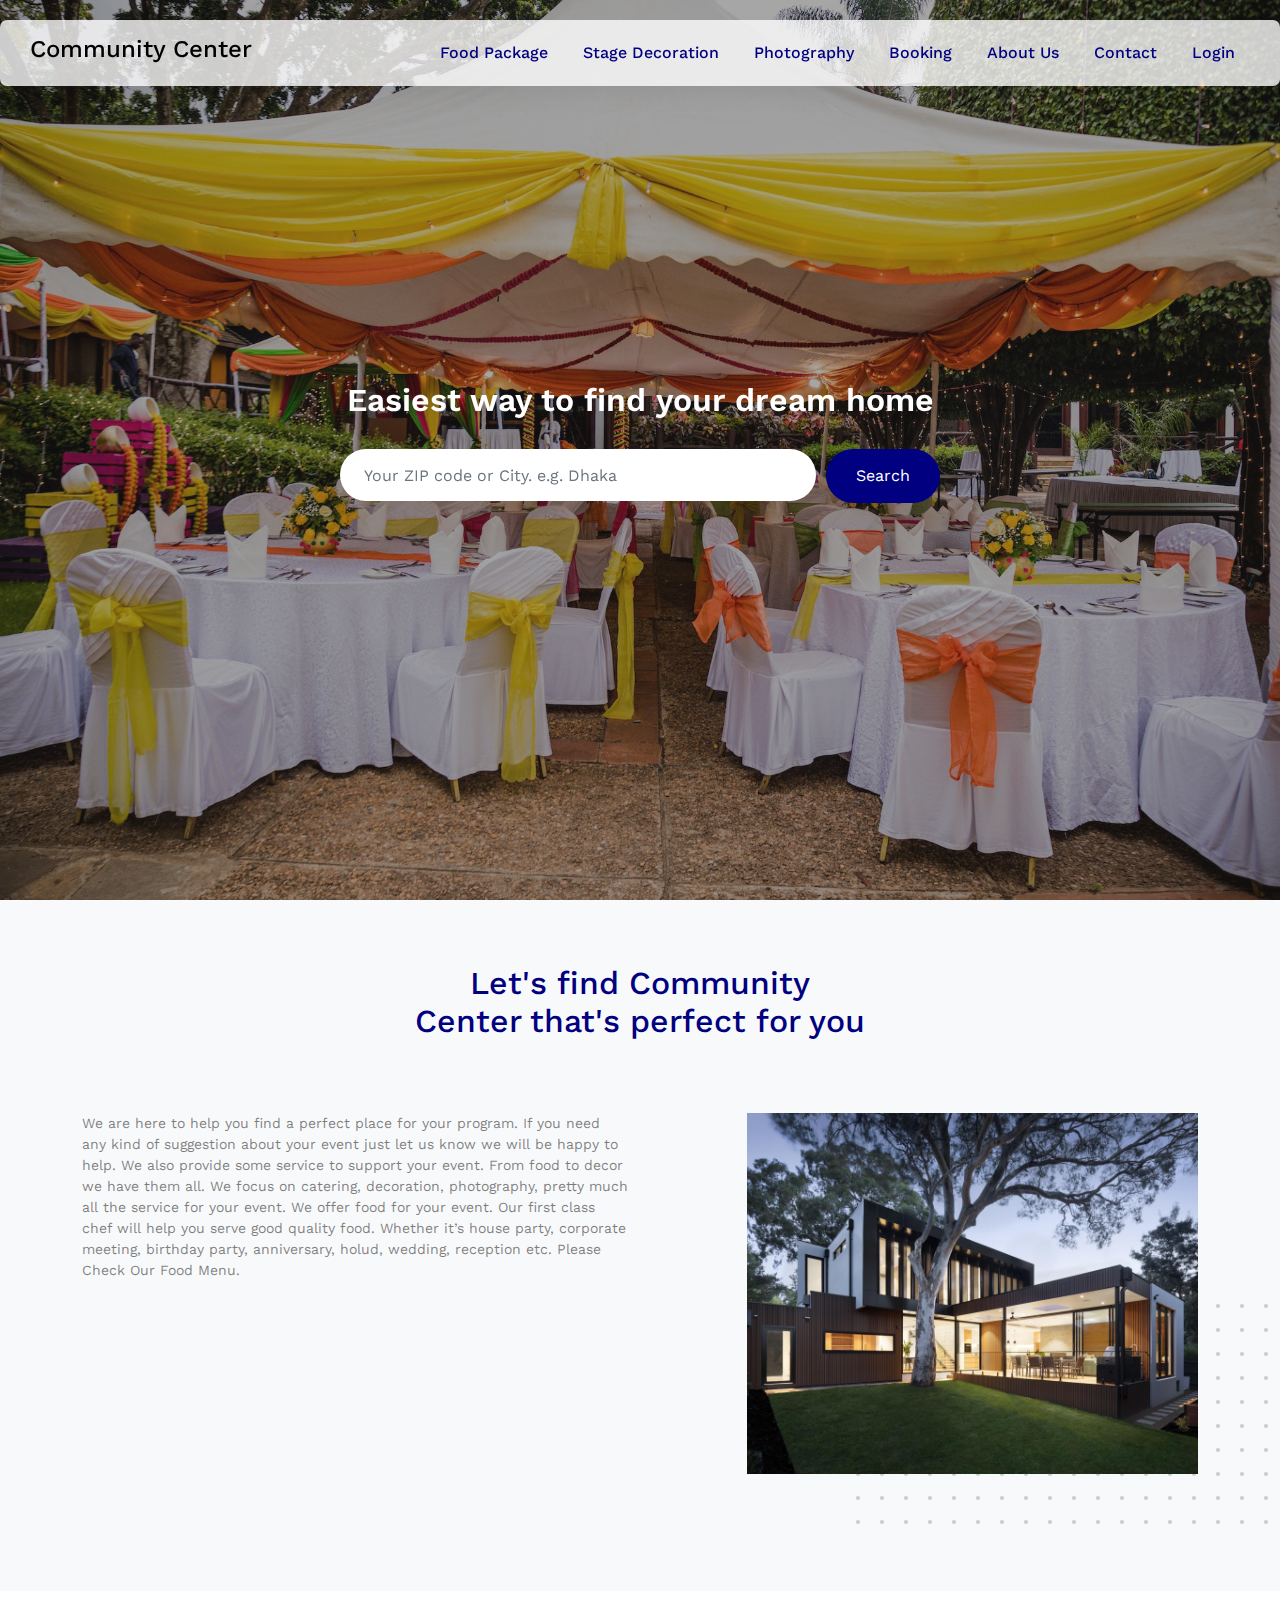
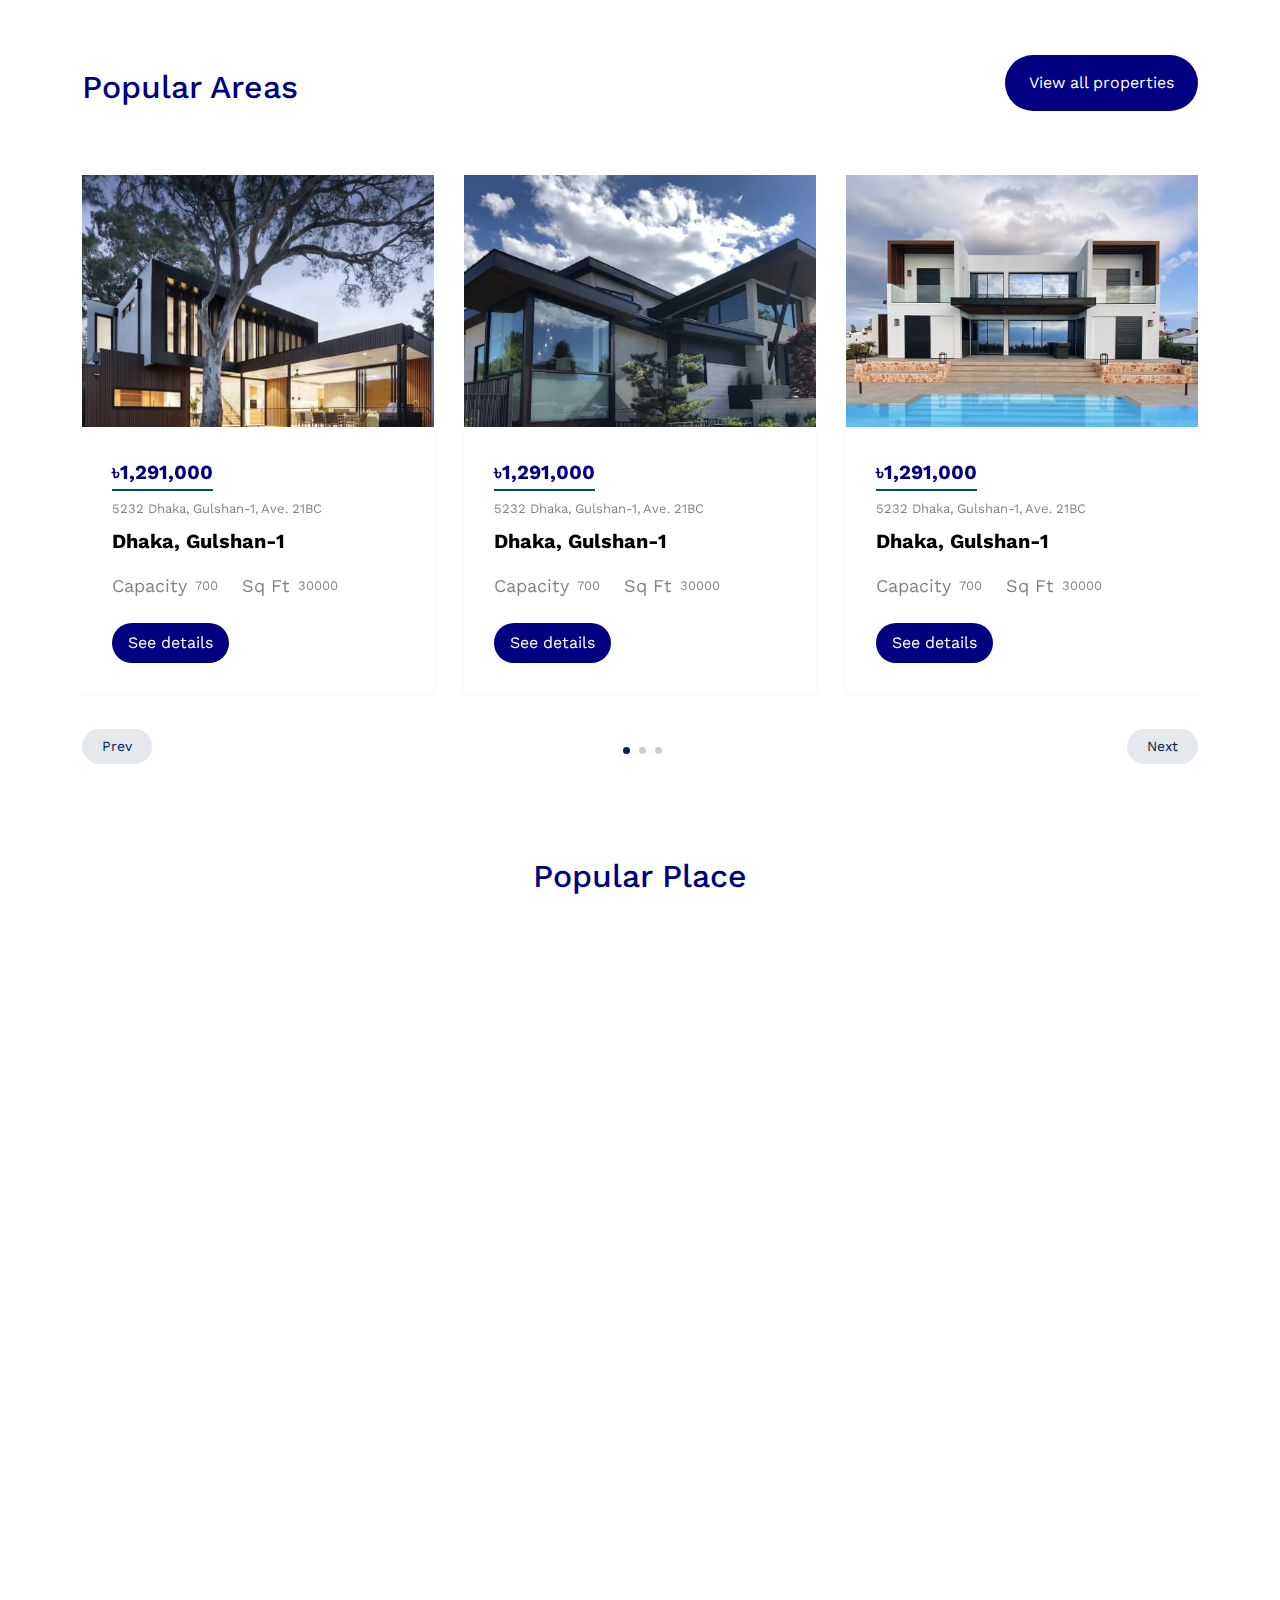
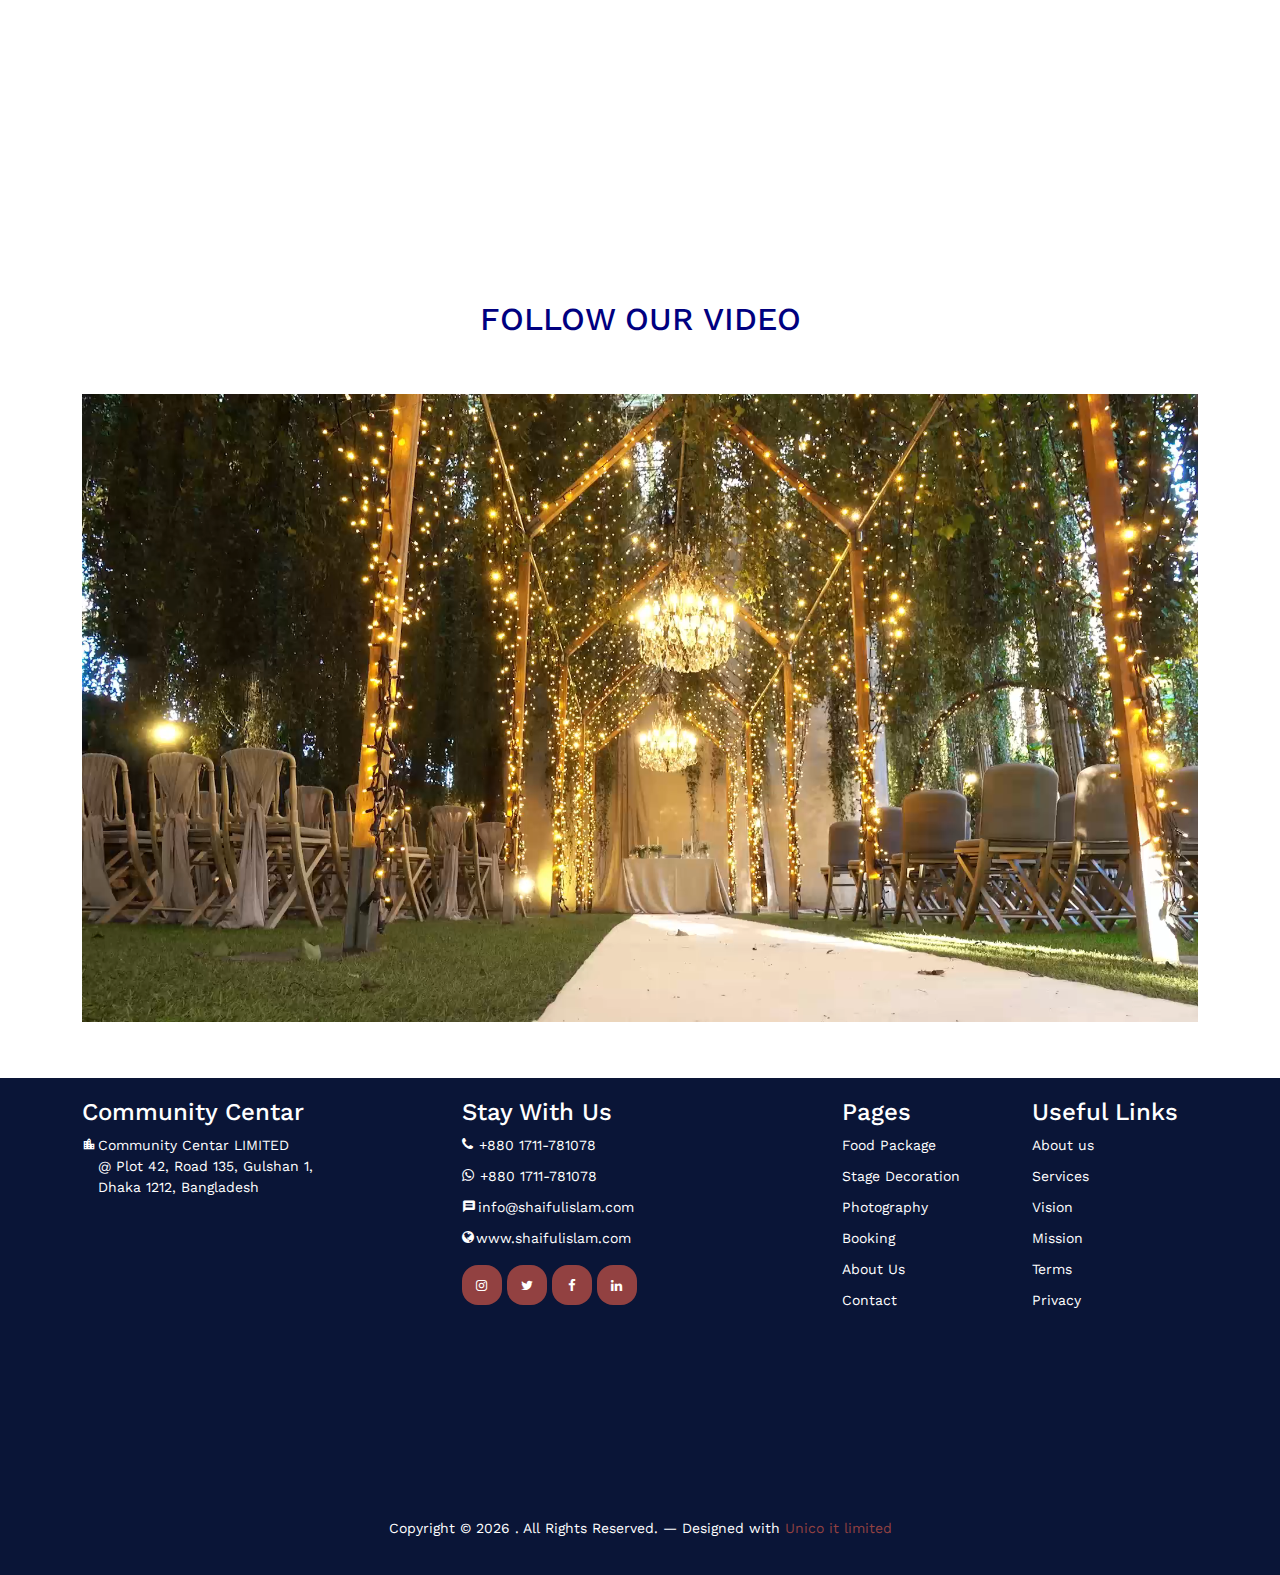
==== commit ac7b17c9: "Update index.html" ====
--- a/index.html
+++ b/index.html
@@ -34,7 +34,7 @@
     <div class="mx-auto">
       <div class="menu-bg-wrap">
         <div class="site-navigation">
-          <a href="index.html" class="logo m-0 float-start" style="color: navy !important;">Community Center</a>
+          <a href="index.html" class="logo m-0 float-start" style="color: black !important;">Community Center</a>
           <ul class="js-clone-nav d-none d-lg-inline-block text-start site-menu float-end">
             <li class="">
               <a href="foodpackage.html" style="font-size: 16px; font-weight: 500; color: navy !important;">Food Package</a>
@@ -1018,4 +1018,4 @@
   <script src="js/custom.js"></script>
 </body>
 
-</html>+</html>
